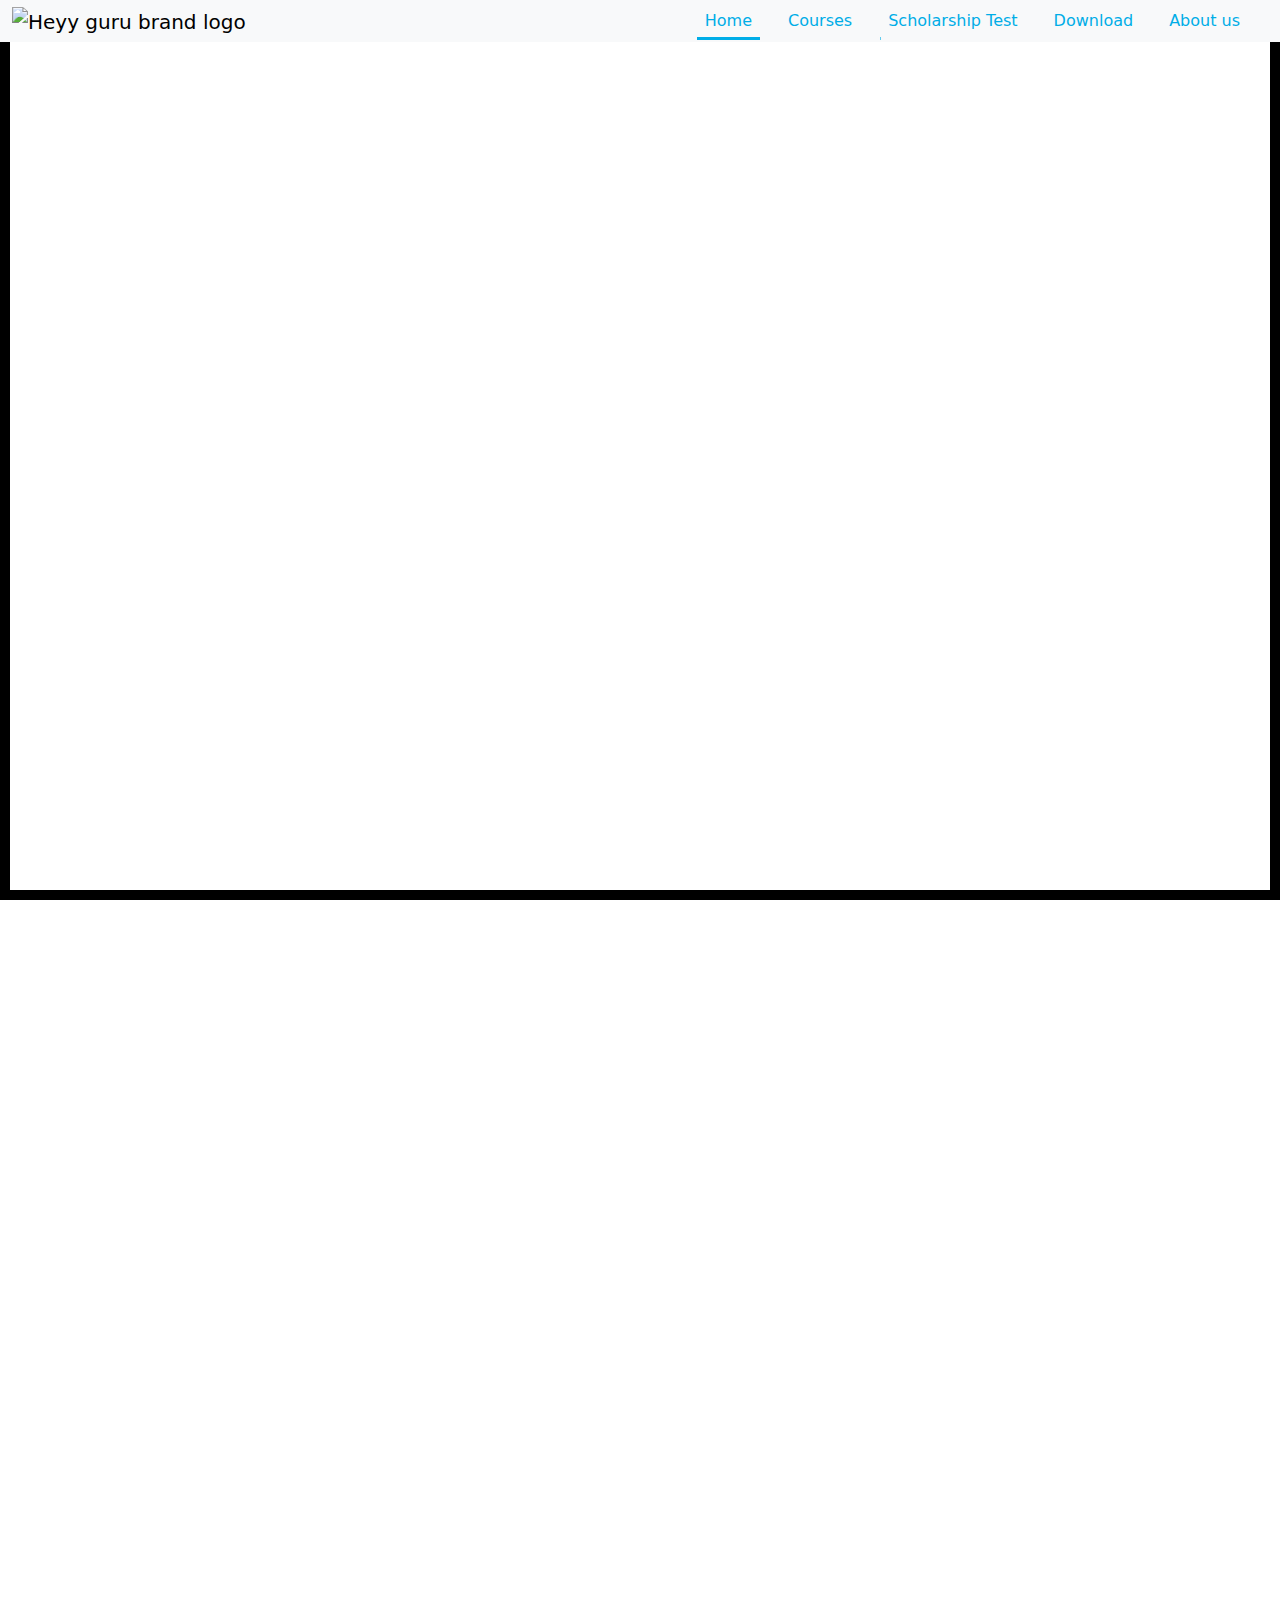
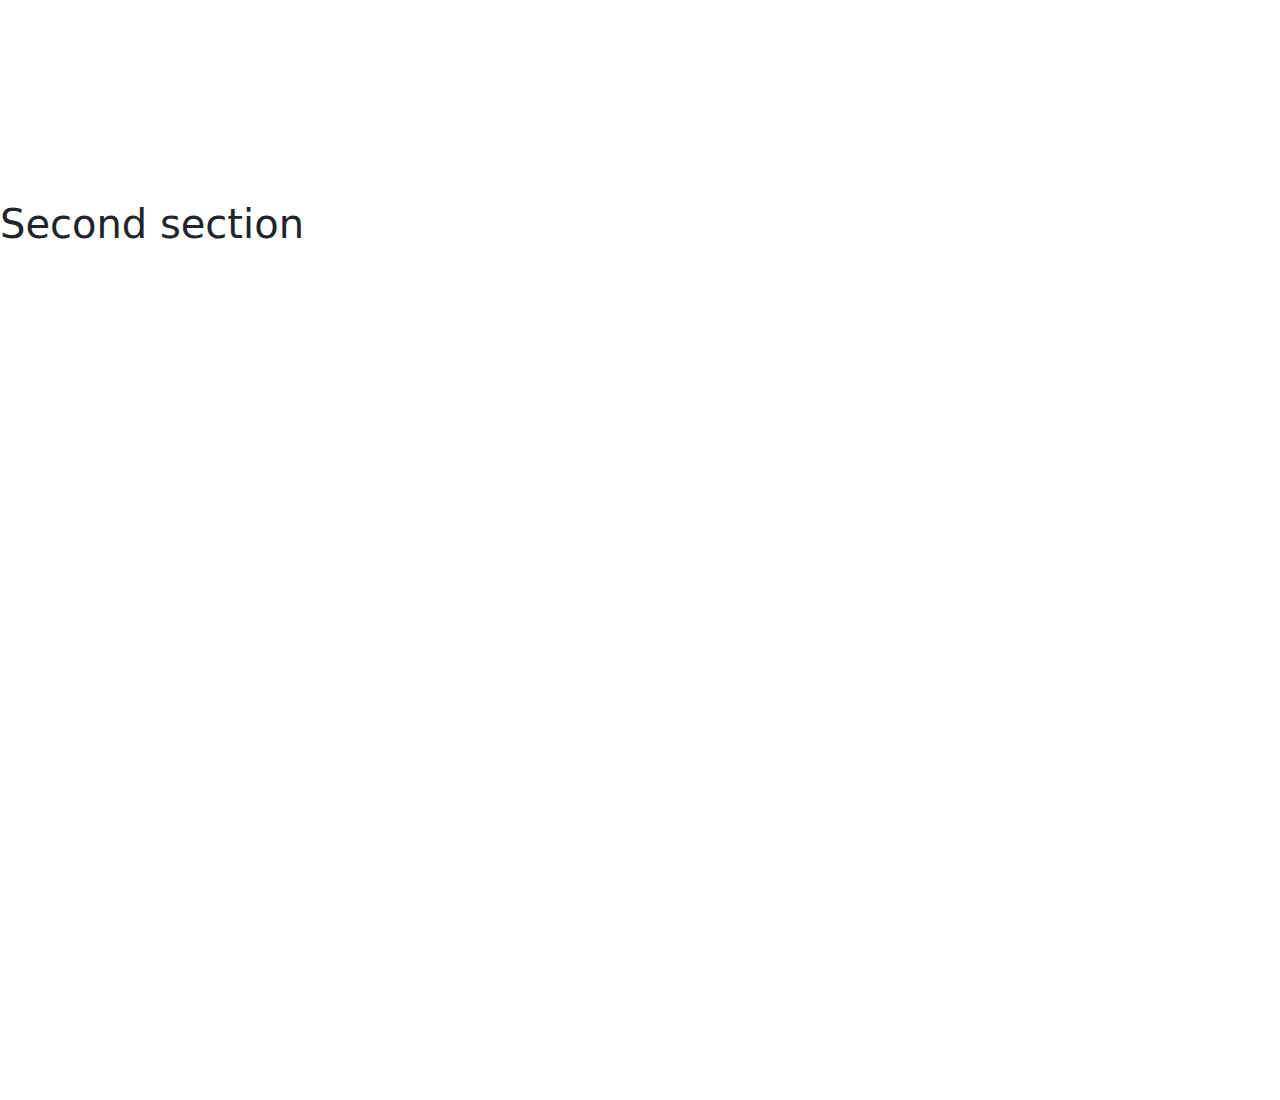
==== index.html @ 4d7cb6fc "Index demo page" ====
<!DOCTYPE html>
<html lang="en">
<head>
    <meta charset="UTF-8">
    <meta name="viewport" content="width=device-width, initial-scale=1.0">
    <title>Heyy Guru</title>

    <!--Bootstrap farwork for the website-->
    <link href="https://cdn.jsdelivr.net/npm/bootstrap@5.3.3/dist/css/bootstrap.min.css" rel="stylesheet" integrity="sha384-QWTKZyjpPEjISv5WaRU9OFeRpok6YctnYmDr5pNlyT2bRjXh0JMhjY6hW+ALEwIH" crossorigin="anonymous">

    <script src="https://cdn.jsdelivr.net/npm/bootstrap@5.3.3/dist/js/bootstrap.bundle.min.js" integrity="sha384-YvpcrYf0tY3lHB60NNkmXc5s9fDVZLESaAA55NDzOxhy9GkcIdslK1eN7N6jIeHz" crossorigin="anonymous"></script>

    <!--Linking local style sheet and script-->
    <link rel="stylesheet" href="./style/style.css">
    <script src="./script/script.js" ></script>

    <!--File personal style sheet-->
    <style>
        section {
            width: 100%;
            height: 100vh;
        }

        .hero-img{
            width: 100%;
            height: 100vh;
        }

        .hero-section{
            background-image: url('./res/img/hero_section.jpg');
            background-size: cover;
            width: 100%;
            height: 100vh;
            display: flex;
            flex-direction: column;
            justify-content: flex-end;
            align-items: center;
            border: solid black 10px;
            margin: 0;
            padding: 0;
        }

        .hero-text-div {
        /*  border: solid black 5px;
            background-color: rgba(0, 0, 0, 0.5); */
            color: white;
            display: flex;
            flex-direction: column;
            justify-content: center;
            align-items: center;
        }

        .navbar {
            margin: 0;
            padding: 0;
        }

        .navbar-nav{
            margin-right: 20px;
            gap: 20px;
        }

        .nav-link{
            color: #00ade7;
            position: relative;
            overflow: hidden;
        }

        .nav-link::before {
            content: '';
            background-color: #00ade7;
            position: absolute;
            top: 90%;
            left: 0;
            width: 100%;
            height: 3px;
            transition: all 0.5s;
            transform: translateX(-100%);
        }

        .nav-link:hover{
            color: #00ade7;
        }

        .nav-link:hover::before {
            transform: translateX(0);   
        }

        .r_active {
            position: relative;
        }

        .r_active::before {
            content: '';
            background-color: #00ade7;
            position: absolute;
            top: 90%;
            left: 0;
            width: 100%;
            height: 3px;
            transform: translateX(0);
        }

        .r_black_border {
            border: solid black 2px;
        }
    </style>

    <script>
        document.getElementsByClassName('hidden')
    </script>

</head>
<body>
    
    <!--Start of naviagtion bar-->
        <nav class="navbar fixed-top navbar-expand-lg bg-body-tertiary">
            <div class="container-fluid">

              <a class="navbar-brand" href="#"><img src="./res/img/nav_logo.jpg" width="64px" alt="Heyy guru brand logo" ></a>
              <button class="navbar-toggler" type="button" data-bs-toggle="collapse" data-bs-target="#navbarSupportedContent" aria-controls="navbarSupportedContent" aria-expanded="false" aria-label="Toggle navigation">
                <span class="navbar-toggler-icon"></span>
              </button>
             
              <div class="collapse navbar-collapse" id="navbarSupportedContent">
                <ul class="navbar-nav ms-auto mb-2 mb-lg-0">
                  <li class="nav-item">
                    <a class="nav-link r_active" aria-current="page" href="./index.html">Home</a>
                  </li>
                  <li class="nav-item">
                    <a class="nav-link" href="#">Courses</a>
                  </li>
                  <li class="nav-item">
                    <a class="nav-link" href="#">Scholarship Test</a>
                  </li>
                  <li class="nav-item">
                    <a class="nav-link" href="#">Download</a>
                  </li>
                  <li class="nav-item">
                    <a class="nav-link" href="#">About us</a>
                  </li>
                </ul>
              </div>

            </div>
          </nav>

    <!--End of navigation bar-->

    <div class="hero-section">
        <!--
        <img class="hero-img" src="./res/img/hero_section.jpg" alt="">
        -->
        <div class="hero-text-div">
            <span>Unlocking Bright Futures</span> <span>Your Exclusive K12 Learning Adventure</span>
            <p>AI-Powered Interactive Classes Guided by exprienced  Experts</p>
        </div>
    </div>
    
    <section>
        <div class="container-xl">
            <img src="" alt="">
        </div>
    </section>

    <section>
        <h1>Second section </h1>
    </section>

</body>
</html>
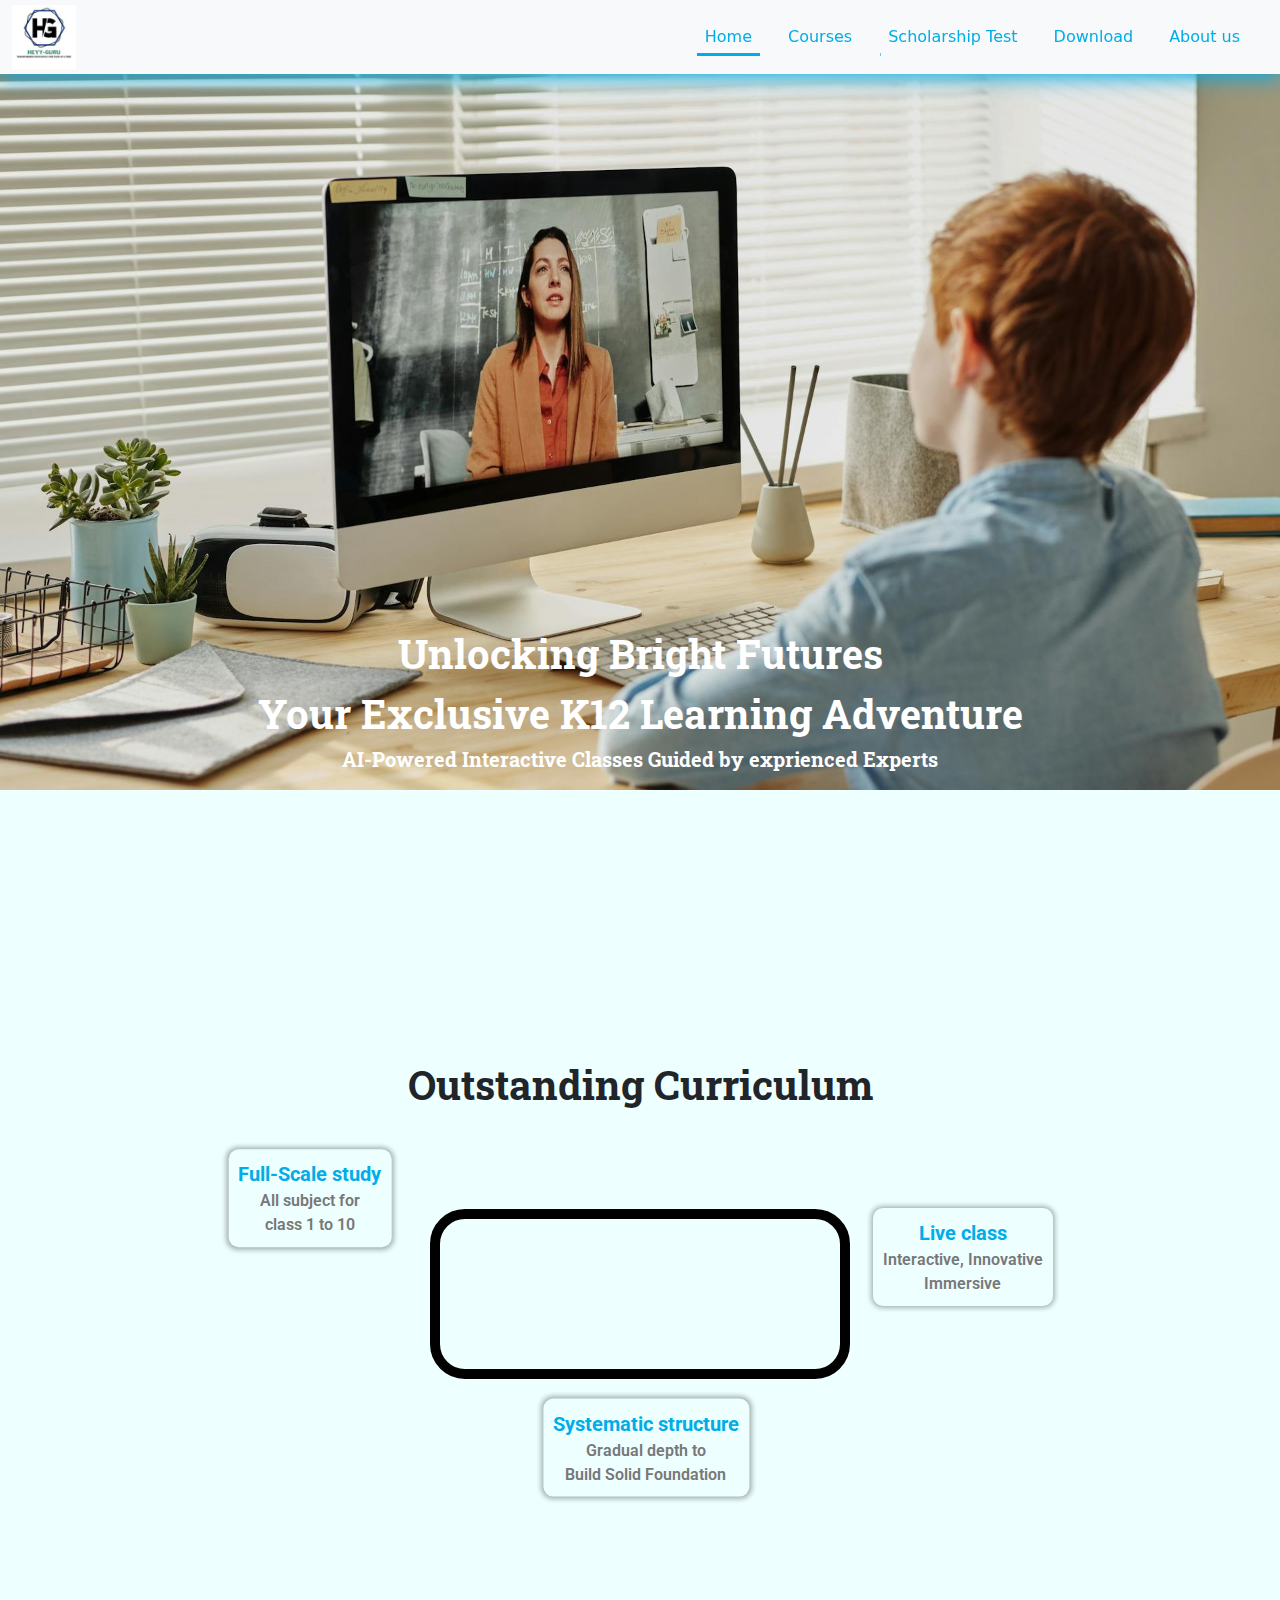
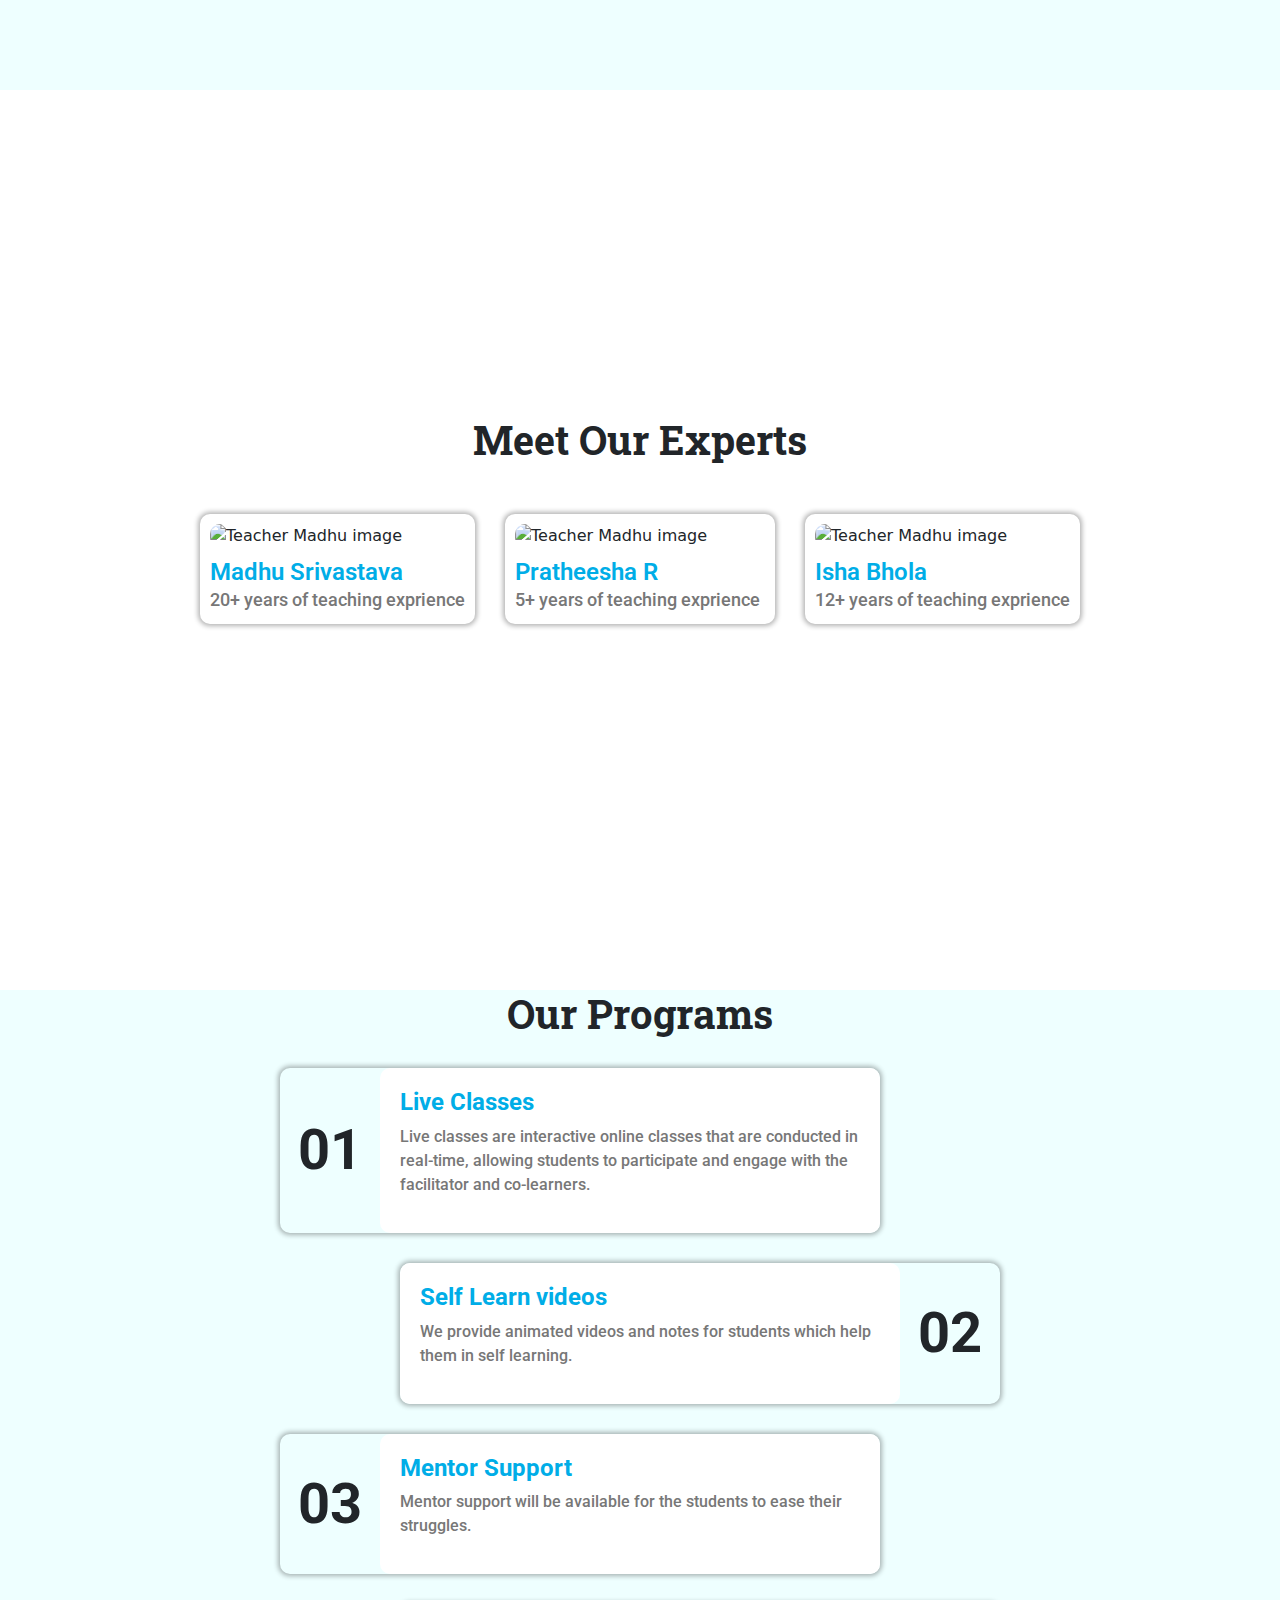
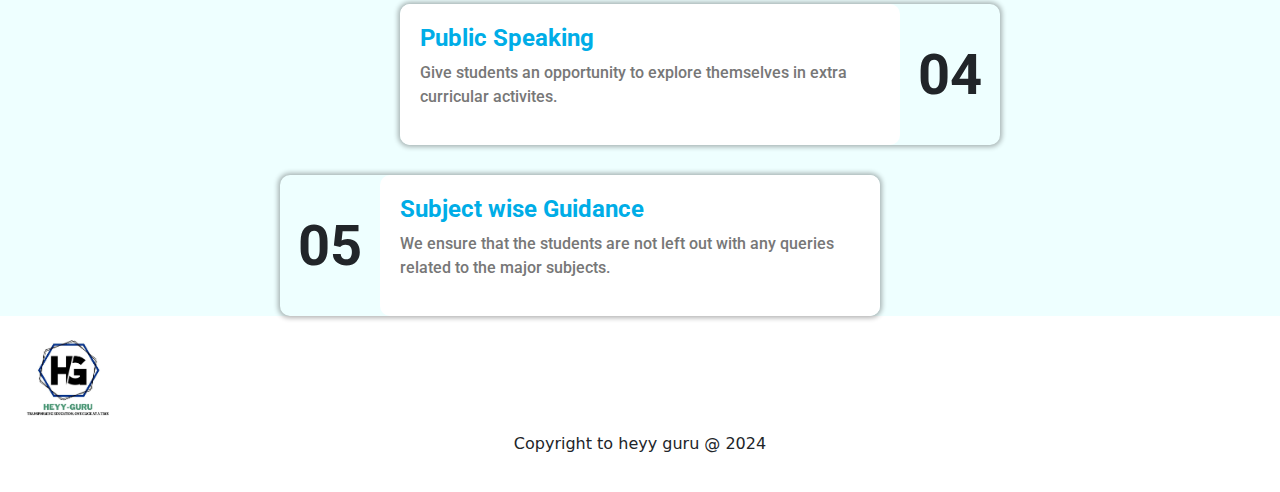
==== commit 10bb9e0c: "New file to 25/05/2024" ====
--- a/index.html
+++ b/index.html
@@ -10,100 +10,360 @@
 
     <script src="https://cdn.jsdelivr.net/npm/bootstrap@5.3.3/dist/js/bootstrap.bundle.min.js" integrity="sha384-YvpcrYf0tY3lHB60NNkmXc5s9fDVZLESaAA55NDzOxhy9GkcIdslK1eN7N6jIeHz" crossorigin="anonymous"></script>
 
+
     <!--Linking local style sheet and script-->
     <link rel="stylesheet" href="./style/style.css">
-    <script src="./script/script.js" ></script>
+    <script defer src="./script/script.js" ></script>
 
     <!--File personal style sheet-->
     <style>
         section {
             width: 100%;
-            height: 100vh;
+            min-height: 100vh;
+            display: flex;
+            justify-content: center;
+            align-items: center;
+            position:relative;
         }
 
         .hero-img{
             width: 100%;
-            height: 100vh;
         }
 
         .hero-section{
-            background-image: url('./res/img/hero_section.jpg');
-            background-size: cover;
+            margin-top: 70px;
             width: 100%;
-            height: 100vh;
             display: flex;
             flex-direction: column;
             justify-content: flex-end;
             align-items: center;
-            border: solid black 10px;
+            position: relative;
+        }
+
+        .hero-text-div {
+            color: white;
+            display: flex;
+            width: 100%;
+            flex-direction: column;
+            justify-content: center;
+            align-items: center;
+            position:absolute;
+            bottom: 0;
+            left: 50%;
+            transform: translateX(-50%);
+        }
+
+        .hero-text-div span {
+            font-size: 2.5rem;
+            font-family: "Roboto Slab", serif;
+            font-weight: 700;
+            text-shadow: black;
+        }
+        .hero-text-div p {
+            font-size: 1.25rem;
+            font-family: "Roboto Slab", serif;
+            font-weight: 700;
+        }
+
+        .cur-section{
+            background-color: var(--secondary-blue);
+        }
+
+        .curriculam-div {
+            margin-top: 20px;
+            margin-bottom: 60px;
+            display: flex;
+            align-items: center;
+            justify-content: center;
+            flex-direction: column;
+            position: relative;
+        }
+
+        .section-heading {
+            font-family: "Roboto Slab", serif;
+            font-size: 2.5rem;
+            font-weight: 700;
             margin: 0;
             padding: 0;
         }
-
-        .hero-text-div {
-        /*  border: solid black 5px;
-            background-color: rgba(0, 0, 0, 0.5); */
-            color: white;
-            display: flex;
-            flex-direction: column;
-            justify-content: center;
-            align-items: center;
-        }
-
-        .navbar {
+        .cur-vid {
+            margin-top: 100px;
+            border: black solid 10px;
+            border-radius: 35px;
+            width:420px;
+        }
+
+        .callout{
+            position: absolute;
+            padding: 10px;
+            display: flex;
+            flex-direction: column;
+            justify-content: center;
+            align-items: center;
+            box-shadow: 0 0 5px 2px rgba(0, 0, 0, 0.3);
+            border-radius: 10px;
+        }
+
+        .cur-live {
+            top: 0;
+            right: 0;
+            transform: translate(100%, 150%);
+        }
+
+        .cur-scale {
+            top: 0;
+            left: 0;
+            transform: translate(-110%, 90%);
+        }
+
+        .cur-struc {
+            bottom: 0;
+            right: 0;
+            transform: translate(-60%, 120%);
+        }
+
+        .call-head {
+            font-family: "Roboto", sans-serif;
+            font-size: 1.25rem;
+            font-weight: 700;
+            color: var(--primery-blue);
+        }
+
+        .call-body {
+            font-family: "Roboto", sans-serif;
+            font-size: 1.0rem;
+            font-weight: 600;
+            color: #777777;
+        }
+
+        .expert-div {
+            display: flex;
+            flex-direction: column;
+            align-items: center;
+            justify-content: center;
+        }
+
+        .expert-crd-grp{
+            margin-top: 50px;
+            display: flex;
+            justify-content: center;
+            align-items: center;
+            flex-wrap: nowrap;
+            flex-direction: row;
+            gap: 30px;
+        }
+
+        .expert-crd {
+            display: flex;
+            flex-direction: column;
+            justify-content: center;
+            align-items: flex-start;
+            padding: 10px;
+            box-shadow: 0 0 5px 2px rgba(0, 0, 0, 0.3);
+            border-radius: 10px;
+        }
+
+        .expert-crd > img {
+            width: 250px;
+            border-radius: 10px;
+        }
+
+        .expert-crd > h1 {
             margin: 0;
             padding: 0;
-        }
-
-        .navbar-nav{
-            margin-right: 20px;
-            gap: 20px;
-        }
-
-        .nav-link{
-            color: #00ade7;
-            position: relative;
-            overflow: hidden;
-        }
-
-        .nav-link::before {
-            content: '';
-            background-color: #00ade7;
-            position: absolute;
-            top: 90%;
-            left: 0;
-            width: 100%;
-            height: 3px;
-            transition: all 0.5s;
-            transform: translateX(-100%);
-        }
-
-        .nav-link:hover{
-            color: #00ade7;
-        }
-
-        .nav-link:hover::before {
-            transform: translateX(0);   
-        }
-
-        .r_active {
-            position: relative;
-        }
-
-        .r_active::before {
-            content: '';
-            background-color: #00ade7;
-            position: absolute;
-            top: 90%;
-            left: 0;
-            width: 100%;
-            height: 3px;
-            transform: translateX(0);
-        }
-
-        .r_black_border {
-            border: solid black 2px;
-        }
+            margin-top: 10px;
+            font-size: 1.5rem;
+            font-family: "Roboto", sans-serif;
+            font-weight: 600;
+            color: var(--primery-blue);
+        }
+        .expert-crd > p {
+            margin: 0;
+            padding: 0;
+            font-size: 1.1rem;
+            font-family: "Roboto", sans-serif;
+            font-weight: 500;
+            color: var(--secondary-gray);
+        }
+
+        .program-section {
+            background-color: var(--secondary-blue);
+        }
+
+        .program-div {
+            width: 80%;
+            display: flex;
+            align-items: center;
+            justify-content: center;
+            flex-direction: column;
+            gap: 30px;
+        }
+
+        .left-prgm-detail {
+            display: flex;
+            flex-direction: row;
+            width: 600px;
+            box-shadow: 0 0 5px 2px rgba(0, 0, 0, 0.3);
+            border-radius: 10px;
+            transform: translateX(-10%);
+        }
+
+        .right-prgm-detail {
+            display: flex;
+            flex-direction: row-reverse;
+            width: 600px;
+            box-shadow: 0 0 5px 2px rgba(0, 0, 0, 0.3);
+            border-radius: 10px;
+            transform: translateX(10%);
+        }
+
+        .prgm-point {
+            display: flex;
+            justify-content: center;
+            align-items: center;
+            min-width: 100px;
+            min-height: 100px;
+        }
+
+        .prgm-point > span {
+            margin: 0;
+            padding: 0;
+            font-family: "Roboto", sans-serif;
+            font-weight: 700;
+            font-size: 3.5rem;
+        }
+
+        .prgm-detail {
+            padding: 20px;
+            display: flex;
+            flex-direction: column;
+            background-color: white;
+            border-radius: 10px;
+        }
+
+        .prgm-detail > h3 {
+            font-family: "Roboto", sans-serif;
+            font-size: 1.5rem;
+            font-weight: 700;
+            color: var(--primery-blue);
+        }
+
+        .prgm-detail > p {
+            font-family: "Roboto", sans-serif;
+            font-size: 1.0rem;
+            font-weight: 500;
+            color: var(--secondary-gray);
+        }
+
+        footer {
+            padding: 20px;
+            display: flex;
+            flex-direction: column;
+            
+        }
+
+        footer > p {
+            text-align: center;
+        }
+
+        @media (max-width: 900px){
+            .hero-text-div span {
+                font-size: 0.9rem;
+            }
+
+            .hero-text-div p {
+            font-size: 0.5rem;
+            }
+
+            section{
+                min-height: 10vh;
+            }
+
+            .curriculam-div{
+                margin: 10px;
+                margin-bottom: 100px;
+            }
+
+            .section-heading{
+                font-size: 1.5rem;
+            }
+
+            .cur-vid{
+                width: 260px;
+                border: solid black 5px;
+            }
+
+            .call-head {
+                font-size: 0.9rem;
+                font-weight: 500;
+            }
+
+            .call-body {
+                font-size: 0.6rem;
+                font-weight: 400;
+            }
+
+            .cur-live{
+                transform: translate(20%, 50%);
+            }
+
+            .cur-scale {
+                transform: translate(-30%, 75%);
+            }
+
+            .expert-crd-grp {
+                margin-top: 20px;
+            }
+
+            .expert-crd > img {
+                width: 150px;
+            }
+
+            .expert-crd > h1 {
+                font-size: 0.9rem;
+                font-weight: 500;
+            }
+            .expert-crd > p {
+                font-size: 0.6rem;
+                font-weight: 400;
+            }
+
+            .left-prgm-detail{
+                flex-direction: column;
+                width: 100%;
+                transform: translateX(0);
+            }
+
+            .right-prgm-detail {
+                flex-direction: column;
+                width: 100%;
+                transform: translate(0);
+            }
+
+            .prgm-point > span {
+                font-size: 2.5rem;
+            }
+
+            .prgm-detail > h3 {
+                font-size: 0.9rem;
+                font-weight: 500;
+            }
+
+            .prgm-detail > p{
+                font-size: 0.6rem;
+                font-weight: 400;
+            }
+
+            .expert-crd-grp {
+                width: 300px;
+                overflow: scroll;
+                padding: 20px;
+                justify-content: flex-start;
+                align-items: flex-start;
+            }
+
+        }
+
     </style>
 
     <script>
@@ -148,24 +408,105 @@
     <!--End of navigation bar-->
 
     <div class="hero-section">
-        <!--
         <img class="hero-img" src="./res/img/hero_section.jpg" alt="">
-        -->
         <div class="hero-text-div">
             <span>Unlocking Bright Futures</span> <span>Your Exclusive K12 Learning Adventure</span>
-            <p>AI-Powered Interactive Classes Guided by exprienced  Experts</p>
+            <p class="roboto-regular">AI-Powered Interactive Classes Guided by exprienced  Experts</p>
         </div>
     </div>
     
-    <section>
-        <div class="container-xl">
-            <img src="" alt="">
+    <section class="cur-section">
+        <div class="curriculam-div">
+            <h1 class="section-heading" >Outstanding Curriculum</h1>
+            <video class="cur-vid" autoplay muted poster="poster.jpg" loop>
+                <source src="./res/vid/child_studying_02.mp4" type="video/mp4">
+                <span class="vid-span"></span>
+            </video>
+            <div>
+                <div class="callout cur-live"><span class="call-head">Live class</span><span class="call-body">Interactive, Innovative</span><span class="call-body">Immersive</span></div>
+                <div class="callout cur-scale" ><span class="call-head">Full-Scale study</span><span class="call-body">All subject for</span><span class="call-body">class 1 to 10</span></div>
+                <div class="callout cur-struc"><span class="call-head">Systematic structure</span><span class="call-body">Gradual depth to</span> <span class="call-body">Build Solid Foundation</span></div>
+            </div>
         </div>
     </section>
 
     <section>
-        <h1>Second section </h1>
+        <div class="curriculam-div">
+            <h1 class="section-heading" >Meet Our Experts</h1>
+            <div class="expert-crd-grp">
+                <div class="expert-crd">
+                    <img src="./res/img/Madhu.jpeg" alt="Teacher Madhu image"/>
+                    <h1>Madhu Srivastava</h1>
+                    <p>20+ years of teaching exprience</p>
+                </div>
+                <div class="expert-crd" >
+                    <img src="./res/img/pratheesha.jpeg" alt="Teacher Madhu image" />
+                    <h1>Pratheesha R</h1>
+                    <p>5+ years of teaching exprience</p>
+                </div>
+                <div class="expert-crd">
+                    <img src="./res/img/isha.jpeg" alt="Teacher Madhu image" />
+                    <h1>Isha Bhola</h1>
+                    <p>12+ years of teaching exprience</p>
+                </div>
+            </div>
+        </div>
     </section>
+
+    <section class="program-section">
+        <div class="program-div">
+            <h1 class="section-heading">Our Programs</h1>
+
+            <div class="left-prgm-detail">
+                <div class="prgm-point"><span>01</span></div>
+                <div class="prgm-detail">
+                    <h3>Live Classes</h3>
+                    <p>Live classes are interactive online classes that are conducted in real-time, allowing students to participate and engage with the facilitator and co-learners.  </p>
+                </div>
+            </div>
+
+            <div class="right-prgm-detail">
+                <div class="prgm-point"><span>02</span></div>
+                <div class="prgm-detail">
+                    <h3>Self Learn videos</h3>
+                    <p>We provide animated videos and notes for students which help them in self learning.</p>
+                </div>
+            </div>
+
+            <div class="left-prgm-detail">
+                <div class="prgm-point" ><span>03</span></div>
+                <div class="prgm-detail">
+                    <h3>Mentor Support</h3>
+                    <p>Mentor support will be available for the students to ease their struggles.</p>
+                </div>
+            </div>
+
+            <div class="right-prgm-detail">
+                <div class="prgm-point"><span>04</span></div>
+                <div class="prgm-detail">
+                    <h3>Public Speaking</h3>
+                    <p>Give students an opportunity to explore themselves in extra curricular activites.</p>
+                </div>
+            </div>
+
+            <div class="left-prgm-detail">
+                <div class="prgm-point"><span>05</span></div>
+                <div class="prgm-detail">
+                    <h3>Subject wise Guidance</h3>
+                    <p>We ensure that the students are not left out with any queries related to the major subjects.</p>
+                </div>
+            </div>
+        </div>
+    </section>
+
+    <footer>
+        <div><img src="./res/img/logo.jpeg" alt="Brand logo" width="96px"/></div>
+        <p>Copyright to heyy guru @ 2024</p>
+    </footer>
+
+    <script>
+
+    </script>
 
 </body>
 </html>--- a/style/style.css
+++ b/style/style.css
@@ -0,0 +1,147 @@
+/*Fonts for the website*/
+@import url('https://fonts.googleapis.com/css2?family=Roboto:ital,wght@0,100;0,300;0,400;0,500;0,700;0,900;1,100;1,300;1,400;1,500;1,700;1,900&display=swap');
+
+@import url('https://fonts.googleapis.com/css2?family=Roboto+Slab:wght@100..900&display=swap');
+
+/*Different font classes for the all text on the website*/
+.roboto-thin {
+    font-family: "Roboto", sans-serif;
+    font-weight: 100;
+    font-style: normal;
+  }
+  
+  .roboto-light {
+    font-family: "Roboto", sans-serif;
+    font-weight: 300;
+    font-style: normal;
+  }
+  
+  .roboto-regular {
+    font-family: "Roboto", sans-serif;
+    font-weight: 400;
+    font-style: normal;
+  }
+  
+  .roboto-medium {
+    font-family: "Roboto", sans-serif;
+    font-weight: 500;
+    font-style: normal;
+  }
+  
+  .roboto-bold {
+    font-family: "Roboto", sans-serif;
+    font-weight: 700;
+    font-style: normal;
+  }
+  
+  .roboto-black {
+    font-family: "Roboto", sans-serif;
+    font-weight: 900;
+    font-style: normal;
+  }
+  
+  .roboto-thin-italic {
+    font-family: "Roboto", sans-serif;
+    font-weight: 100;
+    font-style: italic;
+  }
+  
+  .roboto-light-italic {
+    font-family: "Roboto", sans-serif;
+    font-weight: 300;
+    font-style: italic;
+  }
+  
+  .roboto-regular-italic {
+    font-family: "Roboto", sans-serif;
+    font-weight: 400;
+    font-style: italic;
+  }
+  
+  .roboto-medium-italic {
+    font-family: "Roboto", sans-serif;
+    font-weight: 500;
+    font-style: italic;
+  }
+  
+  .roboto-bold-italic {
+    font-family: "Roboto", sans-serif;
+    font-weight: 700;
+    font-style: italic;
+  }
+  
+  .roboto-black-italic {
+    font-family: "Roboto", sans-serif;
+    font-weight: 900;
+    font-style: italic;
+  }
+
+/*Font classes fot the Heading on the website*/  
+
+:root {
+    --primery-blue: #00ade7;
+    --secondary-blue: #eeffff;
+    --secondary-gray: #777777;
+
+}
+
+.roboto-slab {
+  font-family: "Roboto Slab", serif;
+  font-style: normal;
+}
+
+.navbar {
+    margin: 0;
+    padding: 0;
+    box-shadow: 0px 3px 20px var(--primery-blue);
+}
+
+.navbar-nav{
+    margin-right: 20px;
+    gap: 20px;
+}
+
+.nav-link{
+    color: #00ade7;
+    position: relative;
+    overflow: hidden;
+}
+
+.nav-link::before {
+    content: '';
+    background-color: #00ade7;
+    position: absolute;
+    top: 90%;
+    left: 0;
+    width: 100%;
+    height: 3px;
+    transition: all 0.5s;
+    transform: translateX(-100%);
+}
+
+.nav-link:hover{
+    color: #00ade7;
+}
+
+.nav-link:hover::before {
+    transform: translateX(0);   
+}
+
+.r_active {
+    position: relative;
+}
+
+.r_active::before {
+    content: '';
+    background-color: #00ade7;
+    position: absolute;
+    top: 90%;
+    left: 0;
+    width: 100%;
+    height: 3px;
+    transform: translateX(0);
+}
+
+.r_black_border {
+    border: solid black 2px;
+}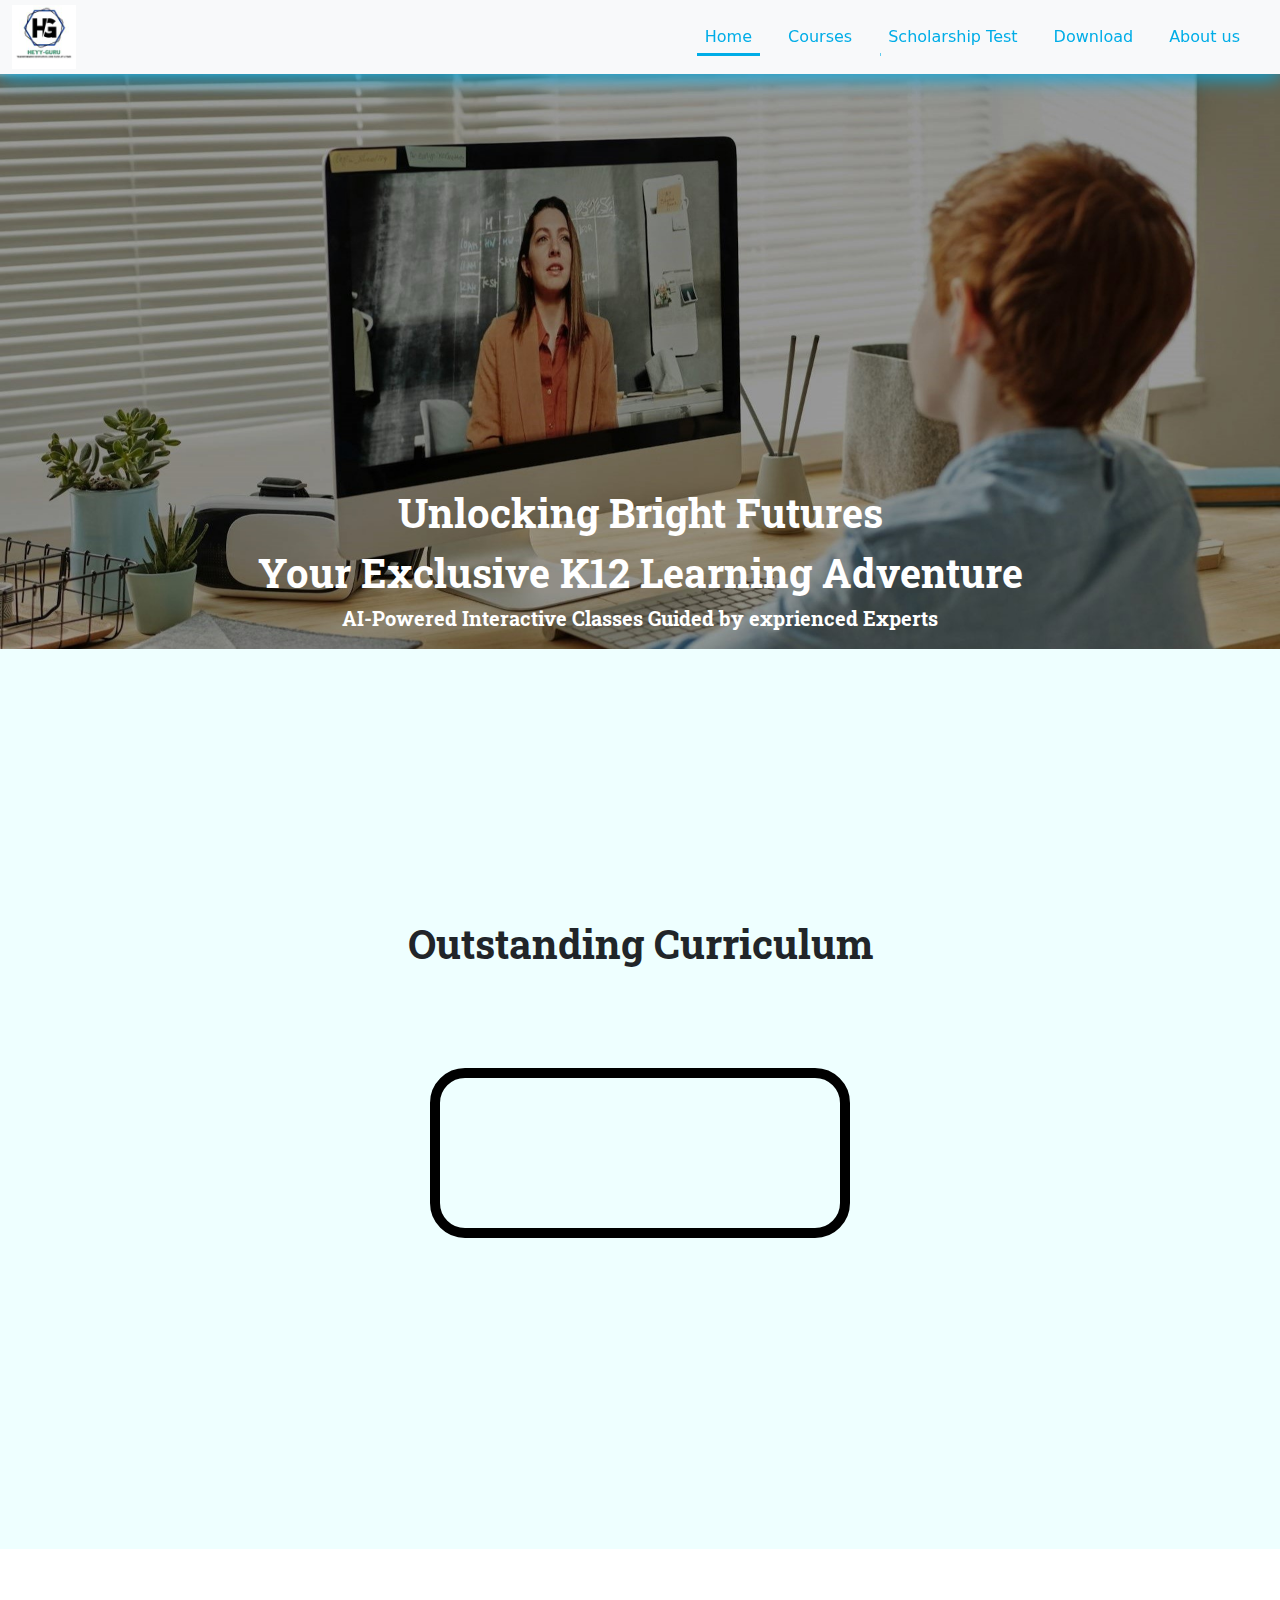
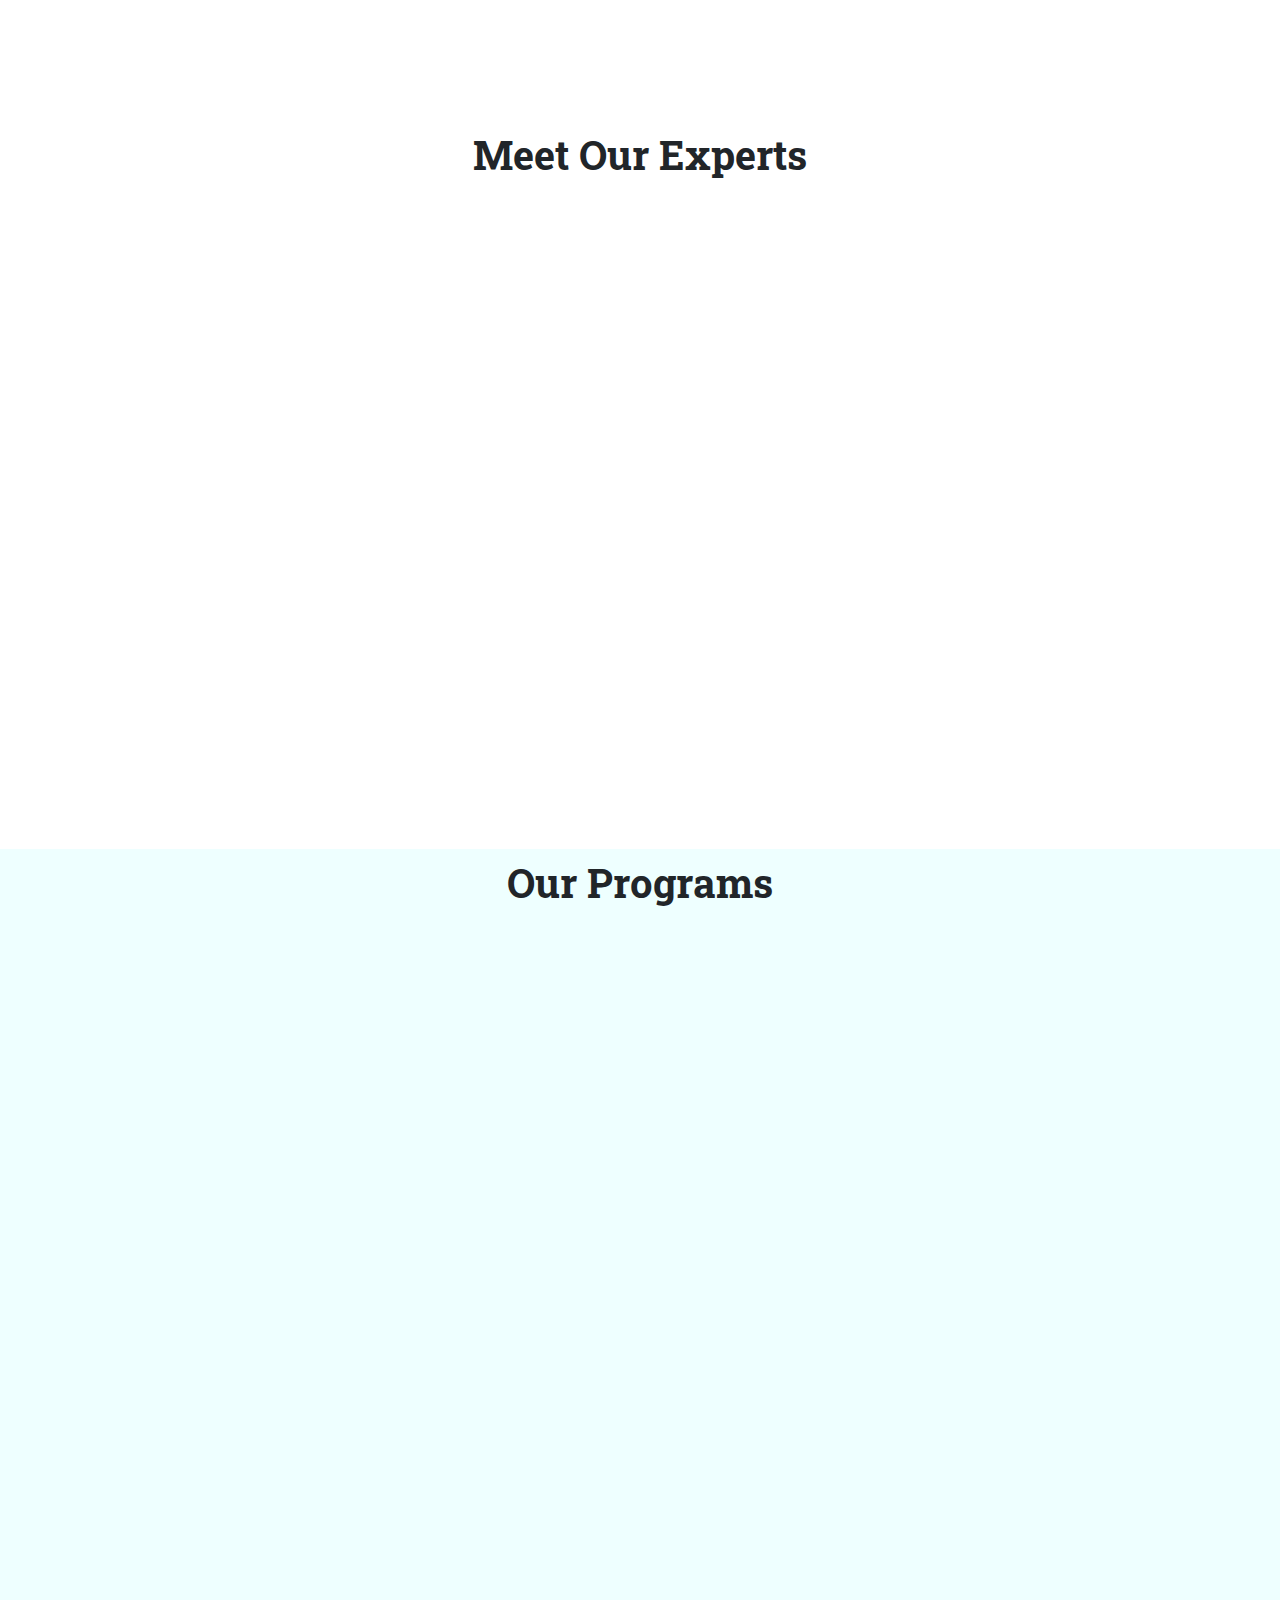
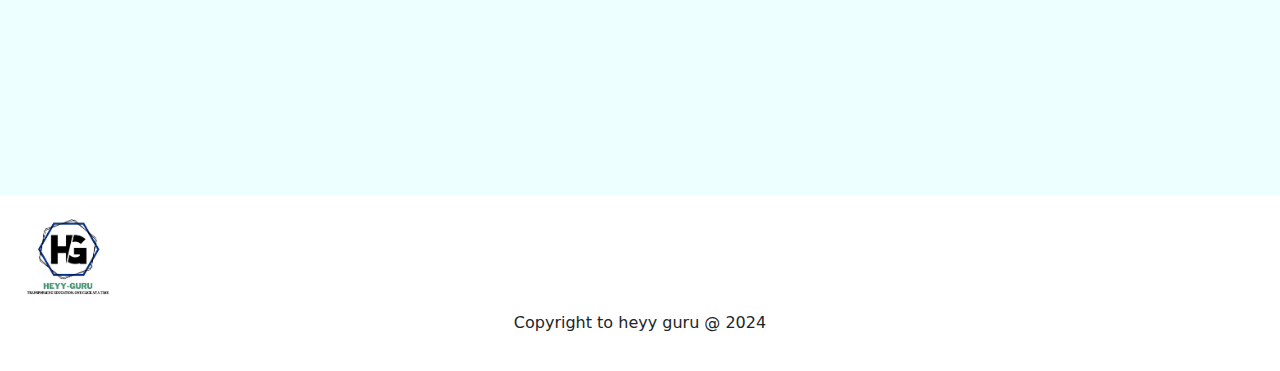
==== commit 0983b3c9: "Animation and compatibility." ====
--- a/index.html
+++ b/index.html
@@ -17,6 +17,12 @@
 
     <!--File personal style sheet-->
     <style>
+
+        body {
+            margin: 0;
+            padding: 0;
+        }
+
         section {
             width: 100%;
             min-height: 100vh;
@@ -24,6 +30,8 @@
             justify-content: center;
             align-items: center;
             position:relative;
+            overflow-x: hidden;
+            padding: 10px;
         }
 
         .hero-img{
@@ -50,7 +58,14 @@
             position:absolute;
             bottom: 0;
             left: 50%;
-            transform: translateX(-50%);
+            transform: translateX(-50%) scale(0);
+            transition: all 2s;
+            opacity: 0;
+        }
+
+        .hero_visible {
+            opacity: 1;
+            transform: translateX(-50%) scale(1);
         }
 
         .hero-text-div span {
@@ -102,24 +117,41 @@
             align-items: center;
             box-shadow: 0 0 5px 2px rgba(0, 0, 0, 0.3);
             border-radius: 10px;
+            transition: all 1s;
         }
 
         .cur-live {
             top: 0;
             right: 0;
-            transform: translate(100%, 150%);
+            transform: translate(100%, 150%) scale(0);
+            opacity: 0;
+        }
+        .cur-live-visible {
+            transform: translate(100%, 150%) scale(1);
+            opacity: 1;
         }
 
         .cur-scale {
             top: 0;
             left: 0;
-            transform: translate(-110%, 90%);
-        }
+            transform: translate(-110%, 90%) scale(0);
+            opacity: 0;
+        }
+        .cur_scale_visible {
+            transform: translate(-110%, 90%) scale(1);
+            opacity: 1;
+        }
+
 
         .cur-struc {
             bottom: 0;
             right: 0;
-            transform: translate(-60%, 120%);
+            transform: translate(-60%, 120%) scale(0);
+            opacity: 0;
+        }
+        .cur-struc-visible {
+            transform: translate(-60%, 120%) scale(1);
+            opacity: 1;
         }
 
         .call-head {
@@ -161,7 +193,13 @@
             padding: 10px;
             box-shadow: 0 0 5px 2px rgba(0, 0, 0, 0.3);
             border-radius: 10px;
-        }
+            transition: all 2s;
+            opacity: 0;
+        }
+        .expert-crd-visible {
+            opacity: 1;
+        }
+
 
         .expert-crd > img {
             width: 250px;
@@ -205,7 +243,13 @@
             width: 600px;
             box-shadow: 0 0 5px 2px rgba(0, 0, 0, 0.3);
             border-radius: 10px;
+            transition: all 2s;
+            transform: translateX(-100%);
+            opacity: 0;
+        }
+        .left-prgm-detail-visible {
             transform: translateX(-10%);
+            opacity: 1;
         }
 
         .right-prgm-detail {
@@ -214,7 +258,13 @@
             width: 600px;
             box-shadow: 0 0 5px 2px rgba(0, 0, 0, 0.3);
             border-radius: 10px;
+            transition: all 2s;
+            transform: translateX(100%);
+            opacity: 0;
+        }
+        .right-prgm-detail-visible {
             transform: translateX(10%);
+            opacity: 1;
         }
 
         .prgm-point {
@@ -266,13 +316,23 @@
             text-align: center;
         }
 
-        @media (max-width: 900px){
+        .scale_zero {
+            transition: all 2s;
+            transform: scale(0);
+        }
+
+        .scale_one {
+            transform: scale(1);
+        }
+
+        /*Media query for the mobile devices*/
+        @media (max-width: 480px){ 
             .hero-text-div span {
                 font-size: 0.9rem;
             }
 
             .hero-text-div p {
-            font-size: 0.5rem;
+            font-size: 0.7rem;
             }
 
             section{
@@ -285,11 +345,12 @@
             }
 
             .section-heading{
-                font-size: 1.5rem;
+                font-size: 1.25rem;
             }
 
             .cur-vid{
-                width: 260px;
+                margin-top: 200px;
+                width: 320px;
                 border: solid black 5px;
             }
 
@@ -299,16 +360,16 @@
             }
 
             .call-body {
-                font-size: 0.6rem;
+                font-size: 0.7rem;
                 font-weight: 400;
             }
 
             .cur-live{
-                transform: translate(20%, 50%);
+                transform: translate(0%, 50%);
             }
 
             .cur-scale {
-                transform: translate(-30%, 75%);
+                transform: translate(0%, 150%);
             }
 
             .expert-crd-grp {
@@ -324,7 +385,7 @@
                 font-weight: 500;
             }
             .expert-crd > p {
-                font-size: 0.6rem;
+                font-size: 0.7rem;
                 font-weight: 400;
             }
 
@@ -341,21 +402,221 @@
             }
 
             .prgm-point > span {
-                font-size: 2.5rem;
+                font-size: 3.0rem;
             }
 
             .prgm-detail > h3 {
+                font-size: 1.1rem;
+                font-weight: 500;
+            }
+
+            .prgm-detail > p{
                 font-size: 0.9rem;
-                font-weight: 500;
-            }
-
-            .prgm-detail > p{
-                font-size: 0.6rem;
                 font-weight: 400;
             }
 
             .expert-crd-grp {
                 width: 300px;
+                overflow: scroll;
+                padding: 20px;
+                justify-content: flex-start;
+                align-items: flex-start;
+            }
+        }
+
+        /*media query for the tablet devices*/
+        @media (min-width: 480px) and (max-width: 768px){
+            .hero-text-div span {
+                font-size: 1.25rem;
+            }
+
+            .hero-text-div p {
+            font-size: 1.1rem;
+            }
+
+            section{
+                min-height: 10vh;
+            }
+
+            .curriculam-div{
+                margin: 10px;
+                margin-bottom: 100px;
+            }
+
+            .section-heading{
+                font-size: 1.5rem;
+            }
+
+            .cur-vid{
+                width: 260px;
+                border: solid black 5px;
+            }
+
+            .call-head {
+                font-size: 1.0rem;
+                font-weight: 500;
+            }
+
+            .call-body {
+                font-size: 0.8rem;
+                font-weight: 400;
+            }
+
+            .cur-live{
+                transform: translate(30%, 40%);
+            }
+
+            .cur-scale {
+                transform: translate(-50%, 50%);
+            }
+
+            .expert-crd-grp {
+                margin-top: 20px;
+            }
+
+            .expert-crd > img {
+                width: 150px;
+            }
+
+            .expert-crd > h1 {
+                font-size: 1.1rem;
+                font-weight: 500;
+            }
+            .expert-crd > p {
+                font-size: 0.8rem;
+                font-weight: 400;
+            }
+
+            .left-prgm-detail{
+                flex-direction: column;
+                width: 100%;
+                transform: translateX(0);
+            }
+
+            .right-prgm-detail {
+                flex-direction: column;
+                width: 100%;
+                transform: translate(0);
+            }
+
+            .prgm-point > span {
+                font-size: 3.5rem;
+            }
+
+            .prgm-detail > h3 {
+                font-size: 1.25rem;
+                font-weight: 500;
+            }
+
+            .prgm-detail > p{
+                font-size: 1.1rem;
+                font-weight: 400;
+            }
+
+            .expert-crd-grp {
+                width: 500px;
+                overflow: scroll;
+                padding: 20px;
+                justify-content: flex-start;
+                align-items: flex-start;
+            }
+
+        }
+
+        /*media query for the tablet devices*/
+        @media (min-width: 768px) and (max-width: 1200px){
+            .hero-text-div span {
+                font-size: 1.75rem;
+            }
+
+            .hero-text-div p {
+            font-size: 1.25rem;
+            }
+
+            section{
+                min-height: 10vh;
+                padding-bottom: 40px;
+            }
+
+            .curriculam-div{
+                margin: 10px;
+                margin-bottom: 100px;
+            }
+
+            .section-heading{
+                font-size: 2.5rem;
+            }
+
+            .cur-vid{
+                margin-top: 200px;
+                width: 480px;
+                border: solid black 5px;
+            }
+
+            .call-head {
+                font-size: 1.25rem;
+                font-weight: 500;
+            }
+
+            .call-body {
+                font-size: 1.1rem;
+                font-weight: 400;
+            }
+
+            .cur-live{
+                transform: translate(30%, 60%);
+            }
+
+            .cur-scale {
+                transform: translate(-50%, 110%);
+            }
+
+            .expert-crd-grp {
+                margin-top: 20px;
+                width: 70%;
+                overflow: scroll;
+            }
+
+            .expert-crd > img {
+                width: 250px;
+            }
+
+            .expert-crd > h1 {
+                font-size: 1.5rem;
+                font-weight: 500;
+            }
+            .expert-crd > p {
+                font-size: 1.25rem;
+                font-weight: 400;
+            }
+
+            .left-prgm-detail{
+                flex-direction: column;
+                width: 100%;
+                transform: translateX(0);
+            }
+
+            .right-prgm-detail {
+                flex-direction: column;
+                width: 100%;
+                transform: translate(0);
+            }
+
+            .prgm-point > span {
+                font-size: 3.5rem;
+            }
+
+            .prgm-detail > h3 {
+                font-size: 1.5rem;
+                font-weight: 500;
+            }
+
+            .prgm-detail > p{
+                font-size: 1.25rem;
+                font-weight: 400;
+            }
+
+            .expert-crd-grp {
                 overflow: scroll;
                 padding: 20px;
                 justify-content: flex-start;
@@ -409,7 +670,7 @@
 
     <div class="hero-section">
         <img class="hero-img" src="./res/img/hero_section.jpg" alt="">
-        <div class="hero-text-div">
+        <div class="hero-text-div" id="hero_text_box">
             <span>Unlocking Bright Futures</span> <span>Your Exclusive K12 Learning Adventure</span>
             <p class="roboto-regular">AI-Powered Interactive Classes Guided by exprienced  Experts</p>
         </div>
@@ -423,9 +684,11 @@
                 <span class="vid-span"></span>
             </video>
             <div>
-                <div class="callout cur-live"><span class="call-head">Live class</span><span class="call-body">Interactive, Innovative</span><span class="call-body">Immersive</span></div>
-                <div class="callout cur-scale" ><span class="call-head">Full-Scale study</span><span class="call-body">All subject for</span><span class="call-body">class 1 to 10</span></div>
-                <div class="callout cur-struc"><span class="call-head">Systematic structure</span><span class="call-body">Gradual depth to</span> <span class="call-body">Build Solid Foundation</span></div>
+                <div class="callout cur-live" id="live_callout"><span class="call-head">Live class</span><span class="call-body">Interactive, Innovative</span><span class="call-body">Immersive</span></div>
+                
+                <div class="callout cur-scale" id="scale_callout" ><span class="call-head">Full-Scale study</span><span class="call-body">All subject for</span><span class="call-body">class 1 to 10</span></div>
+
+                <div class="callout cur-struc" id="struc_callout"><span class="call-head">Systematic structure</span><span class="call-body">Gradual depth to</span> <span class="call-body">Build Solid Foundation</span></div>
             </div>
         </div>
     </section>
@@ -435,17 +698,17 @@
             <h1 class="section-heading" >Meet Our Experts</h1>
             <div class="expert-crd-grp">
                 <div class="expert-crd">
-                    <img src="./res/img/Madhu.jpeg" alt="Teacher Madhu image"/>
+                    <img src="./res/img/madhu_nbg.png" alt="Teacher Madhu image"/>
                     <h1>Madhu Srivastava</h1>
                     <p>20+ years of teaching exprience</p>
                 </div>
                 <div class="expert-crd" >
-                    <img src="./res/img/pratheesha.jpeg" alt="Teacher Madhu image" />
+                    <img src="./res/img/pratheesha_nbg.png" alt="Teacher Madhu image" />
                     <h1>Pratheesha R</h1>
                     <p>5+ years of teaching exprience</p>
                 </div>
                 <div class="expert-crd">
-                    <img src="./res/img/isha.jpeg" alt="Teacher Madhu image" />
+                    <img src="./res/img/isha_nbg.png" alt="Teacher Madhu image" />
                     <h1>Isha Bhola</h1>
                     <p>12+ years of teaching exprience</p>
                 </div>
@@ -506,6 +769,99 @@
 
     <script>
 
+        const heroText = document.getElementById('hero_text_box');
+        const liveCall = document.getElementById('live_callout');
+        const scaleCall = document.getElementById('scale_callout');
+        const strucCall = document.getElementById('struc_callout');
+        //const callArr = [liveCall, scaleCall, strucCall];
+
+        const heroObserver = new IntersectionObserver((entries) => {
+            entries.forEach(entry => {
+                console.log(entry);
+                if(entry.isIntersecting)
+                    entry.target.classList.add('hero_visible');
+            });
+        });
+        heroObserver.observe(heroText);
+
+        const callLiveObserver = new IntersectionObserver((entries) => {
+            entries.forEach(entry => {
+                console.log("live is visible now");
+                console.log(entry);
+                if(entry.isIntersecting)
+                    entry.target.classList.add('cur-live-visible');
+            });
+        });
+        callLiveObserver.observe(liveCall);
+
+        const callScaleObserver = new IntersectionObserver((entries) => {
+            entries.forEach(entry => {
+                console.log("Scale is visible now");
+                console.log(entry);
+                if(entry.isIntersecting)
+                    entry.target.classList.add('cur_scale_visible');
+            });
+        });
+        callScaleObserver.observe(scaleCall);
+
+        const callstrucObserver = new IntersectionObserver((entries) => {
+            entries.forEach(entry => {
+                console.log("struc is visible now");
+                console.log(entry);
+                if(entry.isIntersecting)
+                    entry.target.classList.add('cur-struc-visible');
+            });
+        });
+        callstrucObserver.observe(strucCall);
+
+        // Method for experts animation
+        const experts = document.querySelectorAll('.expert-crd');
+        const expertObserver = new IntersectionObserver((entries) => {
+            entries.forEach(entry => {
+                console.log(entry);
+                if(entry.isIntersecting)
+                    entry.target.classList.add('expert-crd-visible');
+            });
+        });
+
+        experts.forEach(expert => {
+            expertObserver.observe(expert);
+        });
+
+        // Animation for our programs 
+        const lpElements = document.querySelectorAll('.left-prgm-detail');
+        const lpObserver = new IntersectionObserver((entries) => {
+            entries.forEach(entry => {
+                console.log(entry);
+                if(entry.isIntersecting)
+                    entry.target.classList.add('left-prgm-detail-visible');
+            });
+        });
+
+        lpElements.forEach(lpElement => {
+            lpObserver.observe(lpElement);
+        });
+
+
+        const rpElements = document.querySelectorAll('.right-prgm-detail');
+        const rpObserver = new IntersectionObserver((entries) => {
+            entries.forEach(entry => {
+                console.log(entry);
+                if(entry.isIntersecting)
+                    entry.target.classList.add('right-prgm-detail-visible');
+            });
+        });
+
+        rpElements.forEach(rpElement => {
+            rpObserver.observe(rpElement);
+        });
+
+        // Animation for the teachers display 
+        /*
+        callArr.forEach(function(callEle){
+            callObserver.observe(callEle);
+        });
+        */
     </script>
 
 </body>
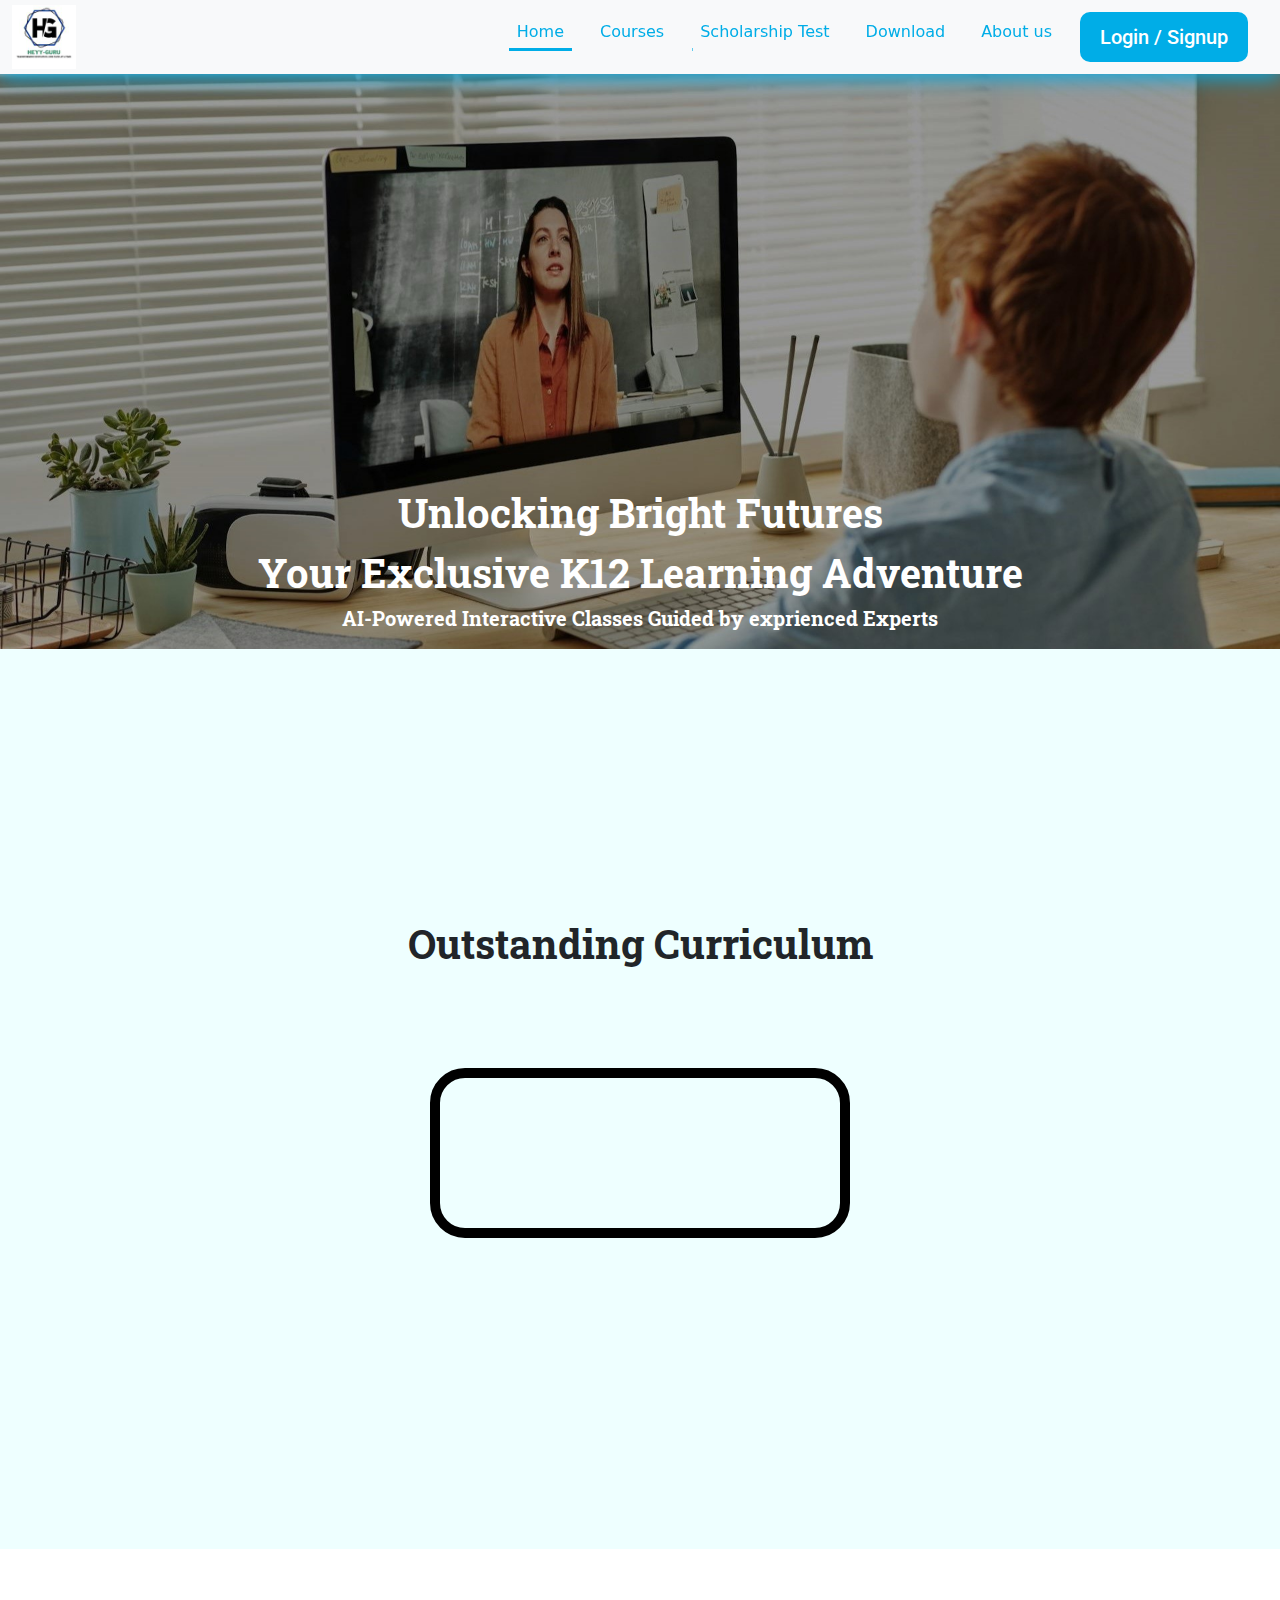
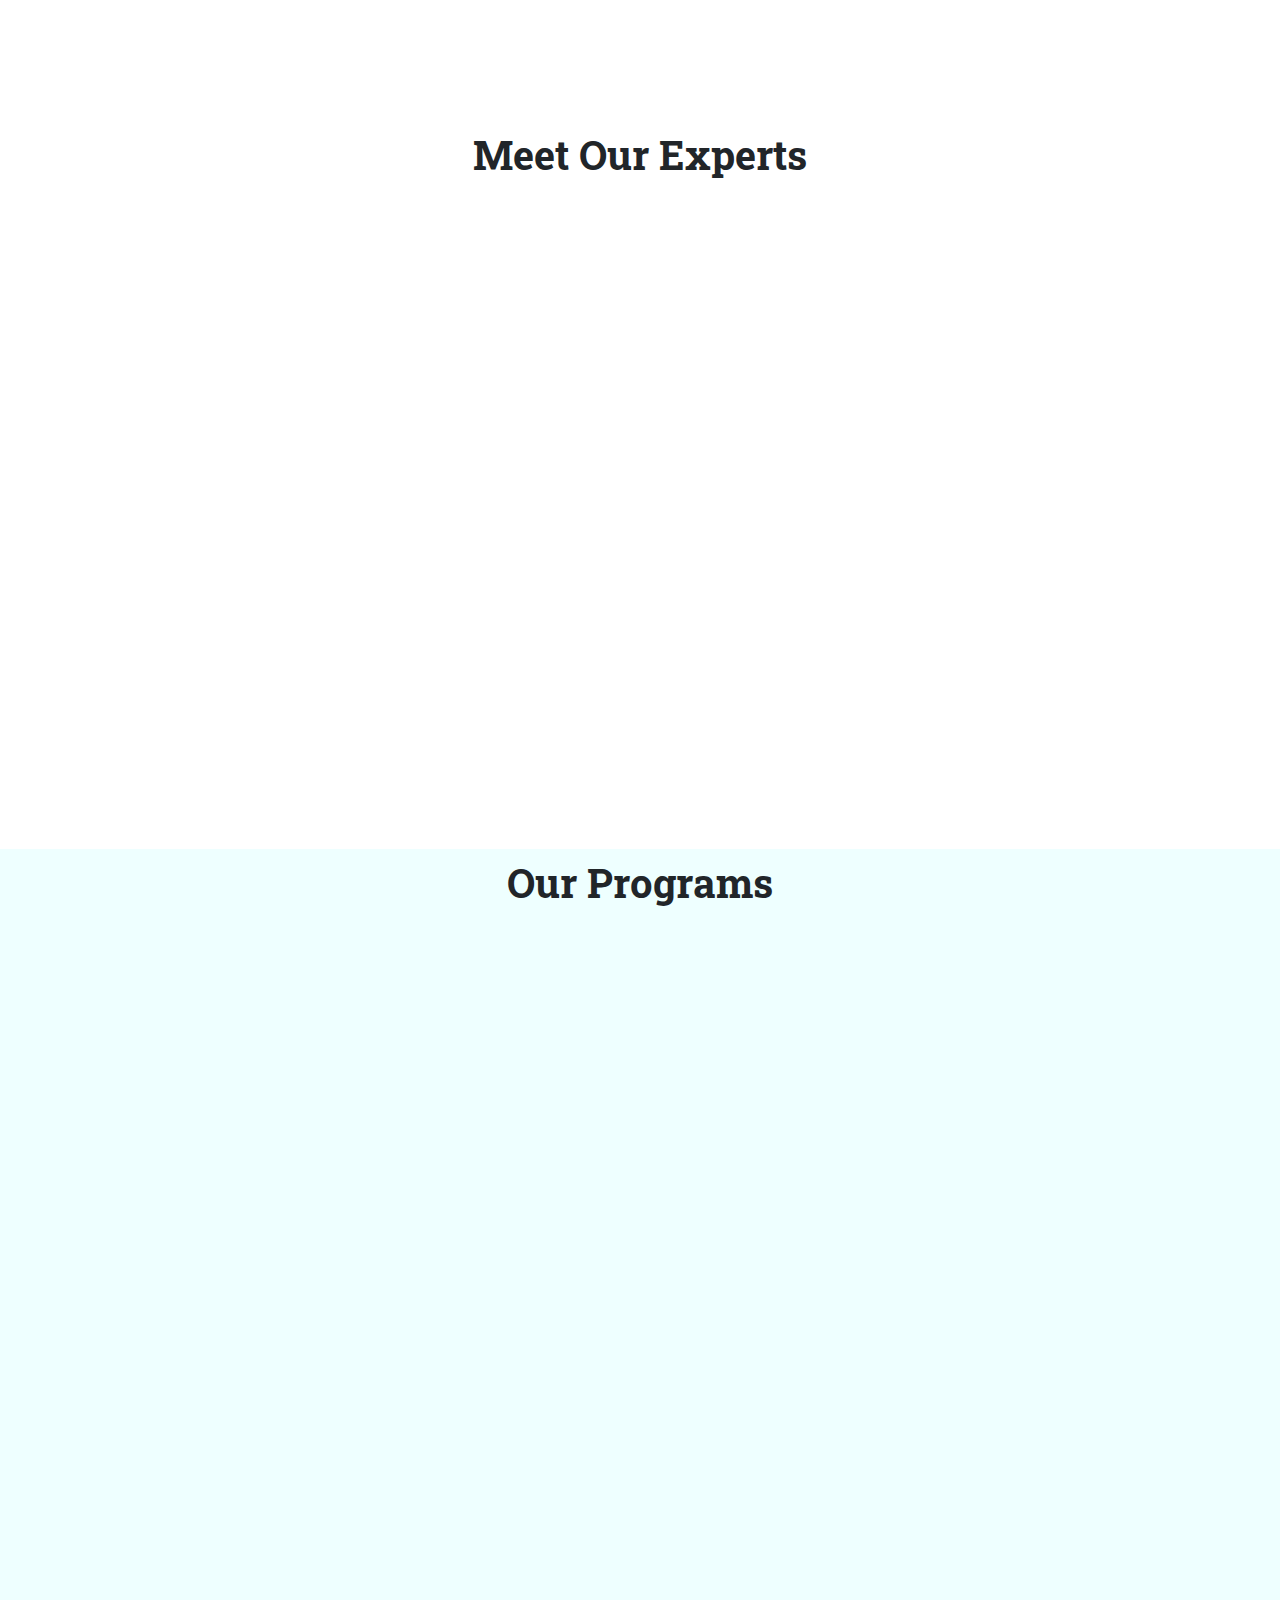
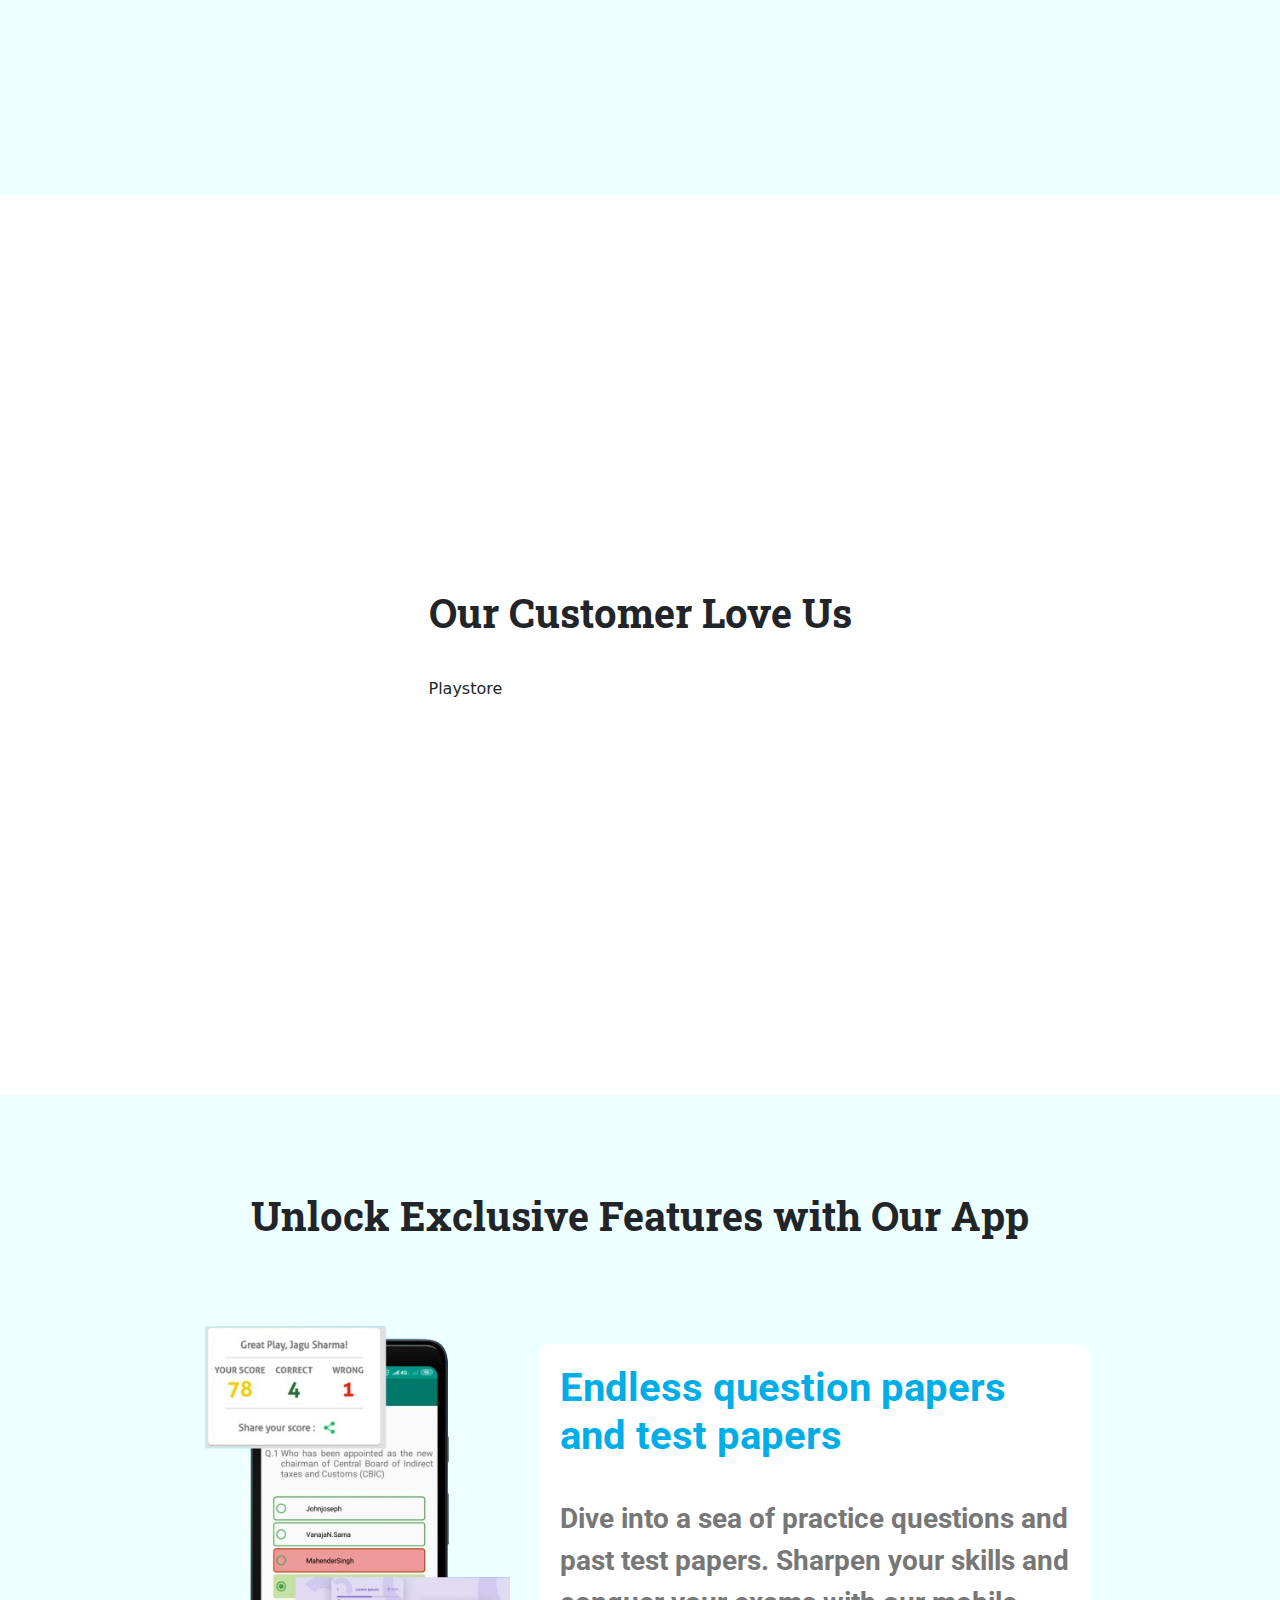
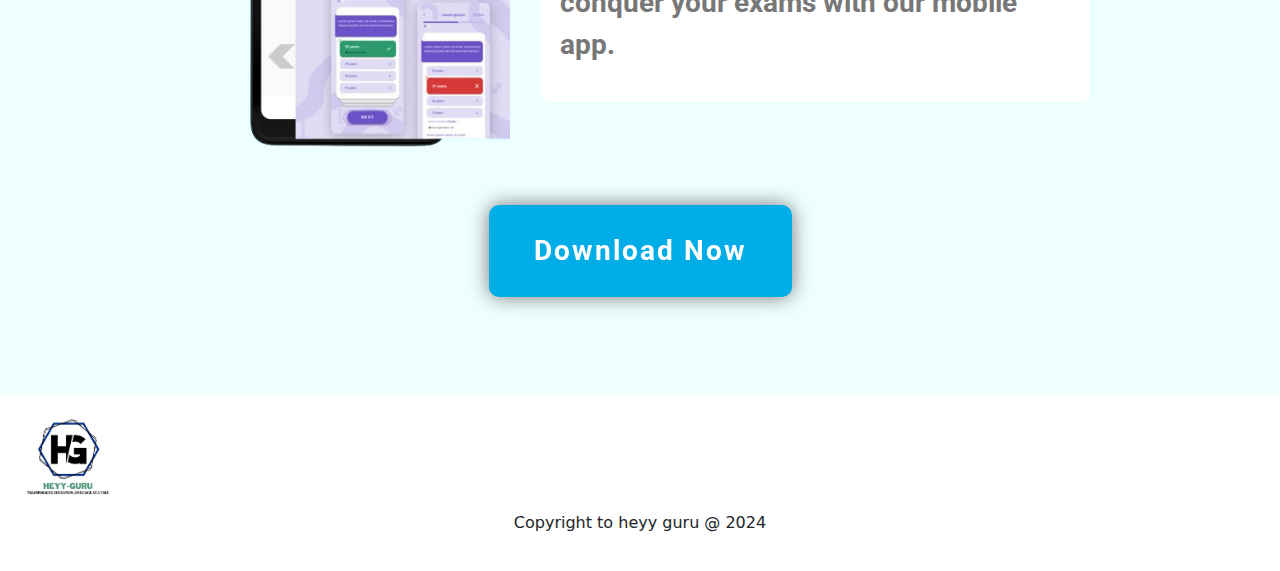
==== commit 59f9655e: "Updated files" ====
--- a/index.html
+++ b/index.html
@@ -324,6 +324,65 @@
         .scale_one {
             transform: scale(1);
         }
+        .app-section {
+            background-color: var(--secondary-blue);
+        }
+        .app-div {
+            display: flex;
+            flex-direction: column;
+            align-items: center;
+            justify-content: center;
+        }
+        .app-card {
+            display: flex;
+            flex-direction: row;
+            align-items: center;
+            justify-content: center;
+            min-width: 600px;
+            max-width: 900px;
+            gap: 30px;
+        }
+
+        .app-img {
+            width: 320px;
+        }
+        .app-detail{
+            gap: 30px;
+        }
+
+        .app-detail h3 {
+            font-size: 2.5rem;
+            font-weight: 700;
+        }
+
+        .app-detail p {
+            font-size: 1.75rem;
+            font-weight: 700;
+        }
+
+        .btn-download-app {
+            text-decoration: none;
+            font-size: 1.75rem;
+            font-family: "Roboto", sans-serif;
+            font-weight: 700;
+            letter-spacing: 2px;
+            color: white;
+            border: solid 5px transparent;
+            background-color: var(--primery-blue);
+            padding: 20px 40px;
+            border-radius: 10px;
+            box-shadow: 0 0 20px var(--secondary-gray);
+            transform: scale(1) scaleX(1);
+            transition: all 0.5s;
+        }
+
+        .btn-download-app:hover {
+            color: var(--primery-blue);
+            background-color: white;
+            border: solid 5px var(--primery-blue);
+            transform: scale(1.1) scaleX(1.25);
+            letter-spacing: 4px;
+        }
 
         /*Media query for the mobile devices*/
         @media (max-width: 480px){ 
@@ -422,6 +481,56 @@
                 justify-content: flex-start;
                 align-items: flex-start;
             }
+
+            .app-card {
+                display: flex;
+                flex-direction: column;
+                align-items: center;
+                justify-content: center;
+                min-width: 250px;
+                max-width: 400px;
+                gap: 10px;
+            }
+            .app-img {
+                width: 250px;
+            }
+            .app-detail{
+                gap: 10px;
+                width: 250px;
+            }
+            .app-detail h3 {
+                font-size: 1.1rem;
+                font-weight: 500;
+            }
+            .app-detail p {
+                font-size: 1.1rem;
+                font-weight: 500;
+            }
+            .btn-download-app {
+                margin-top: 20px;
+                font-size: 1.5rem;
+                font-weight: 500;
+                padding: 10px 20px;
+                transform: scale(1) scaleX(1);
+                transition: all 0.5s;
+            }
+
+            .btn-download-app:hover {
+                color: var(--primery-blue);
+                background-color: white;
+                border: solid 5px var(--primery-blue);
+                transform: scale(1.1) scaleX(1.25);
+                letter-spacing: 2px;
+            }
+            .btn-download-app:focus {
+                color: var(--primery-blue);
+                background-color: white;
+                border: solid 5px var(--primery-blue);
+                transform: scale(1.1) scaleX(1.25);
+                letter-spacing: 2px;
+            }
+
+
         }
 
         /*media query for the tablet devices*/
@@ -520,6 +629,54 @@
                 justify-content: flex-start;
                 align-items: flex-start;
             }
+            .app-card {
+                display: flex;
+                flex-direction: column;
+                align-items: center;
+                justify-content: center;
+                min-width: 300px;
+                max-width: 600px;
+                gap: 10px;
+            }
+            .app-img {
+                width: 250px;
+            }
+            .app-detail{
+                gap: 10px;
+                width: 480px;
+            }
+            .app-detail h3 {
+                font-size: 1.5rem;
+                font-weight: 500;
+            }
+            .app-detail p {
+                font-size: 1.25rem;
+                font-weight: 500;
+            }
+            .btn-download-app {
+                margin-top: 20px;
+                font-size: 1.75rem;
+                font-weight: 500;
+                padding: 10px 20px;
+                transform: scale(1) scaleX(1);
+                transition: all 0.5s;
+            }
+
+            .btn-download-app:hover {
+                color: var(--primery-blue);
+                background-color: white;
+                border: solid 5px var(--primery-blue);
+                transform: scale(1.1) scaleX(1.25);
+                letter-spacing: 4px;
+            }
+            .btn-download-app:focus {
+                color: var(--primery-blue);
+                background-color: white;
+                border: solid 5px var(--primery-blue);
+                transform: scale(1.1) scaleX(1.25);
+                letter-spacing: 4px;
+            }
+
 
         }
 
@@ -622,6 +779,27 @@
                 justify-content: flex-start;
                 align-items: flex-start;
             }
+            .app-card {
+                width: 600px;
+            }
+
+            .app-img {
+                width: 250px;
+            }
+
+            .btn-download-app{
+                padding: 15px 30px;
+                font-size: 1.25rem;
+                font-weight: 600;
+            }
+
+            .btn-download-app:hover {
+            color: var(--primery-blue);
+            background-color: white;
+            border: solid 5px var(--primery-blue);
+            transform: scale(1.1) scaleX(1.25);
+            letter-spacing: 3px;
+        }
 
         }
 
@@ -649,7 +827,7 @@
                     <a class="nav-link r_active" aria-current="page" href="./index.html">Home</a>
                   </li>
                   <li class="nav-item">
-                    <a class="nav-link" href="#">Courses</a>
+                    <a class="nav-link" href="./course.html">Courses</a>
                   </li>
                   <li class="nav-item">
                     <a class="nav-link" href="#">Scholarship Test</a>
@@ -658,7 +836,10 @@
                     <a class="nav-link" href="#">Download</a>
                   </li>
                   <li class="nav-item">
-                    <a class="nav-link" href="#">About us</a>
+                    <a class="nav-link" href="./aboutus.html">About us</a>
+                  </li>
+                  <li class="nav-item">
+                    <button class="login-btn" onclick="show_loginform()" id="loginbtn">Login / Signup</button>
                   </li>
                 </ul>
               </div>
@@ -667,6 +848,26 @@
           </nav>
 
     <!--End of navigation bar-->
+    
+    <!--Login Form-->
+    <div class="main-popup" id="mainpopup">
+        <div class="login-box">
+            <div class="login-text-box">
+                <span class="login-span">LogIn</span>
+            </div>
+            <div class="login-input-box">
+                <label for="">Enter your Phone no</label>
+                <input type="tel" placeholder="Ex. 932056....">
+            </div>
+            <div class="login-input-box" >
+                <label for="">Enter your password</label>
+                <input type="password" placeholder="Your Password">
+            </div>
+            <button onclick="loginform()" class="login-btn">LogIn</button>
+            <p>Don't have an account <a href="./signup.html">SignUp</a></p>
+        </div>
+        <span class="close-btn" onclick="hide_login_form()">X</span>
+    </div>
 
     <div class="hero-section">
         <img class="hero-img" src="./res/img/hero_section.jpg" alt="">
@@ -762,6 +963,59 @@
         </div>
     </section>
 
+    <section class="review-section">
+        <div class="review-div">
+            <h1 class="section-heading">Our Customer Love Us</h1>
+            <div class="review-card-group">
+                <div class="review-card">
+                    <img src="" alt="">
+                    <p></p>
+                    <span>Playstore</span>
+                </div>
+            </div>
+        </div>
+    </section>
+
+    <section class="app-section">
+        <div class="app-div">
+            <h1 class="section-heading">Unlock Exclusive Features with Our App</h1>
+            <div id="carouselExampleAutoplaying" class="carousel slide" data-bs-ride="carousel">
+                <div class="carousel-inner">
+                  <div class="carousel-item active">
+                    <div class="app-card">
+                        <img src="./res/img/app_img_1.png" class="app-img" alt="Heyy guru app screenshot">
+                        <div class="prgm-detail app-detail">
+                            <h3>Endless question papers and test papers</h3>
+                            <p> Dive into a sea of practice questions and past test papers. Sharpen your skills and conquer your exams with our mobile app.</p>    
+                        </div>
+                        
+                    </div>
+                </div>
+                  <div class="carousel-item">
+                    <div class="app-card">
+                        <img src="./res/img/app_img_2.png" class="app-img" alt="Heyy Guru App screenshot">
+                        <div class="prgm-detail app-detail">
+                            <h3>Bring Learning to Life with our Animated Videos</h3>
+                            <p> No more dull lectures! Our app uses captivating animated videos to explain concepts and reinforce learning with practice questions. Download and unlock a fun, effective way to study</p>
+                        </div>
+                        
+                    </div>
+                  </div>
+                  <div class="carousel-item">
+                    <div class="app-card">
+                        <img src="./res/img/app_img_3.png" class="app-img" alt="Heyy Guru App screenshot">
+                        <div class="prgm-detail app-detail">
+                            <h3>Get Instant Help: Live Chat with Your Mentor & Tutor</h3>
+                            <p>Don't get stuck! Download our app and connect with expert mentors and tutors in real-time through live chat. Get personalized guidance and conquer any academic challenge.</p>
+                        </div>
+                    </div>
+                </div>
+                </div>
+              </div>
+            <a class="btn-download-app" href="https://play.google.com/store/apps/details?id=co.lazarus.ruuzg&hl=as" target="_blank">Download Now</a>
+        </div>
+    </section>
+
     <footer>
         <div><img src="./res/img/logo.jpeg" alt="Brand logo" width="96px"/></div>
         <p>Copyright to heyy guru @ 2024</p>
--- a/style/style.css
+++ b/style/style.css
@@ -82,6 +82,7 @@
     --primery-blue: #00ade7;
     --secondary-blue: #eeffff;
     --secondary-gray: #777777;
+    --danger-red: #FF204E;
 
 }
 
@@ -144,4 +145,200 @@
 
 .r_black_border {
     border: solid black 2px;
-}+}
+
+.login-btn{
+  background-color: var(--primery-blue);
+  color: white;
+  font-size: 1.1rem;
+  font-weight: 600;
+  border: none;
+  border-radius: 10px;
+  padding: 5px 10px;
+}
+
+.main-popup {
+  position: absolute;
+  top: 0;
+  left: 0;
+  width: 100%;
+  height: 100%;
+  background-color: rgba(0, 0, 0, 0.6);
+  z-index: 10001;
+  display: none;
+  flex-direction: column;
+  justify-content: center;
+  align-items: center;
+}
+
+.login-box {
+  position: relative;
+  display: flex;
+  flex-direction: column;
+  justify-content: center;
+  align-items: center;
+  gap: 20px;
+  background-color: rgba(255,255,255,0.8);
+  padding-left: 80px;
+  padding-right: 80px;
+  padding-top: 80px;
+  padding-bottom: 20px;
+  border-radius: 20px;
+  box-shadow: 0 0 30px var(--primery-blue);
+}
+
+.login-input-box{
+  display: flex;
+  justify-content: center;
+  align-items: flex-start;
+  flex-direction: column;
+  font-size: 1.5rem;
+  color: var(--primery-blue);
+  font-weight: 600;
+}
+
+.login-input-box > input {
+  padding: 5px 10px;
+  border-radius: 10px;
+  border: none;
+  border: solid var(--primery-blue) 2px;
+  font-size: 1.25rem;
+  font-family: "Roboto", sans-serif;
+  font-weight: 500;
+  font-style: normal;
+}
+
+.login-input-box > input:focus {
+  border: none;
+  border: solid var(--primery-blue) 2px;
+}
+
+.login-btn {
+  border: none;
+  padding: 10px 20px;
+  font-size: 1.25rem;
+  font-family: "Roboto", sans-serif;
+  font-weight: 500;
+  font-style: normal;
+}
+
+.login-text-box {
+  width: 125px;
+  height: 125px;
+  position: absolute;
+  left: 50%;
+  top: 0;
+  transform: translateX(-50%) translateY(-50%);
+  background-color: rgba(255, 255, 255, 0.9);
+  border-radius: 50%;
+  display: flex;
+  justify-content: center;
+  align-items: center;
+  box-shadow: 0 0 10px var(--primery-blue);
+}
+
+.login-span {
+  font-size: 2rem;
+  font-weight: 700;
+  font-family: "Roboto Slab", serif;
+  font-style: normal;
+  color: var(--primery-blue);
+}
+
+.close-btn {
+  position: absolute;
+  top: 5%;
+  right: 5%;
+  font-size: 2.5rem;
+  font-family: "Roboto", sans-serif;
+  font-weight: 500;
+  font-style: normal;
+  color: var(--danger-red);
+  border: solid var(--danger-red) 3px;
+  text-align: center;
+  width: 50px;
+  line-height: 50px;
+  transition: all 0.5s linear;
+}
+
+.close-btn:hover {
+  background-color: var(--danger-red);
+  border: solid var(--danger-red) 3px;
+  color: black;
+  cursor: pointer;
+}
+
+/*Media query for the mobile devices*/
+@media (max-width: 480px){ 
+  .main-popup {
+    position: absolute;
+    top: 0;
+    left: 0;
+    width: 100%;
+    height: 80%;
+  }
+
+  .login-box {
+    width: 90%;
+    padding-left: 5px;
+    padding-right: 5px;
+    gap: 10px;
+  }
+
+  .login-input-box{
+    font-size: 1.25rem;
+    color: var(--primery-blue);
+    font-weight: 600;
+  }
+
+  .login-input-box > input {
+    font-size: 1.1rem;
+  }
+
+  .login-btn {
+    border: none;
+    padding: 5px 10px;
+    font-size: 1.1rem;
+  }
+
+  .login-text-box {
+    width: 90px;
+    height: 90px;
+  }
+  
+  
+  .login-span {
+    font-size: 1.5rem;
+  }
+
+  .close-btn {
+    position: absolute;
+    top: 10%;
+    right: 5%;
+    font-size: 1.25rem;
+    width: 30px;
+    line-height: 30px;
+    transition: all 0.5s linear;
+    color: black;
+    background-color: var(--danger-red);
+    cursor: pointer;
+  }
+
+  .close-btn:hover {
+    background-color: var(--danger-red);
+    border: solid var(--danger-red) 3px;
+    color: black;
+    cursor: pointer;
+  }
+  
+}
+
+/*media query for the tablet devices*/
+@media (min-width: 480px) and (max-width: 768px){
+  
+}
+
+/*media query for the tablet devices*/
+@media (min-width: 768px) and (max-width: 1200px){
+
+}
